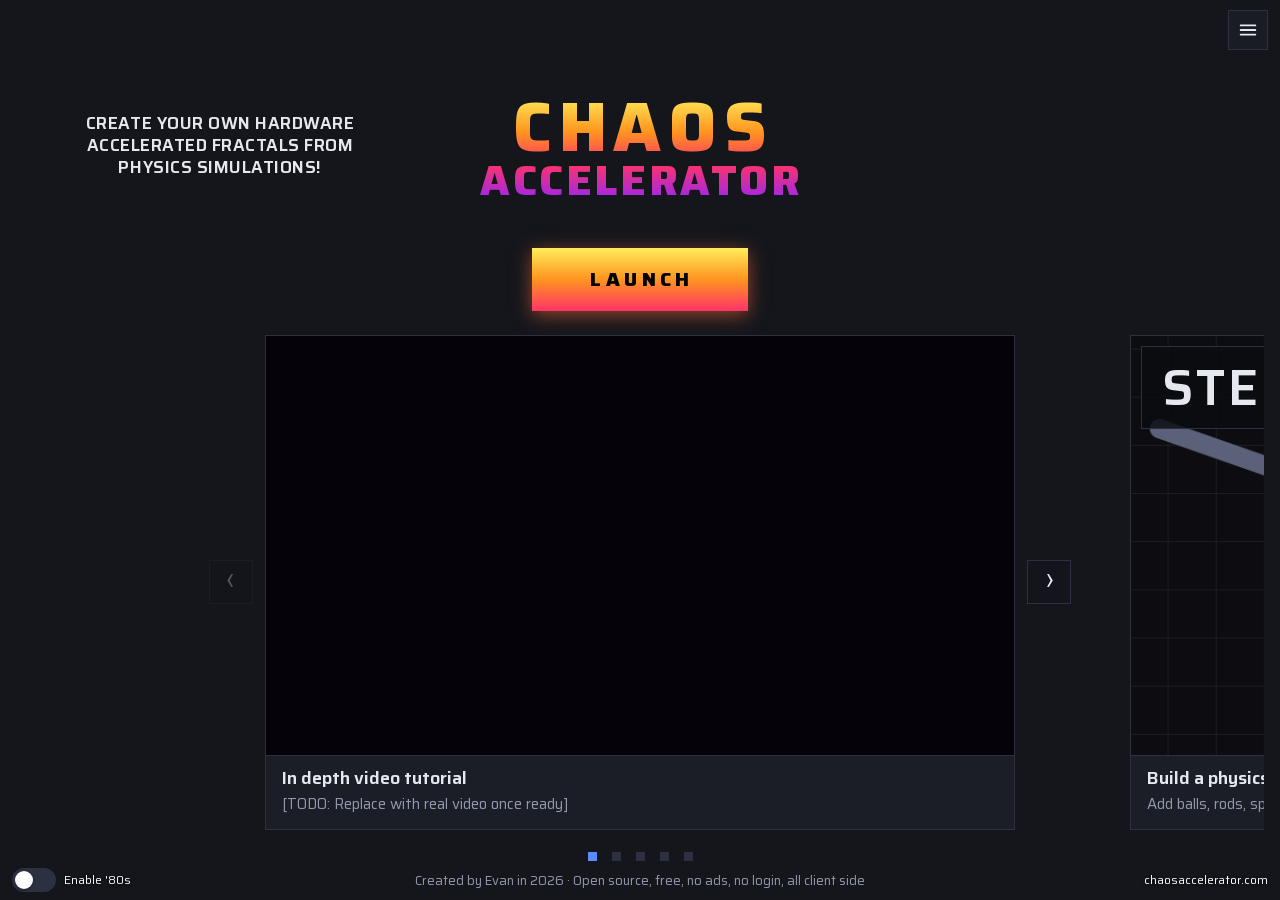
==== index.html @ e4d3c351 "Added keyboard shortcuts and refined challenges logo" ====
<!DOCTYPE html>
<html lang="en">
<head>
<meta charset="UTF-8">
<!-- CPAL-1.0 License. See chaosaccelerator.com/license.html -->
<!-- The landing page in the eighties theme: the tour rides over the WebGL grid and sun of eighties-ride.js. -->
<meta name="viewport" content="width=device-width, initial-scale=1.0, viewport-fit=cover">
<meta name="theme-color" content="#000000">
<title>Chaos Accelerator</title>
<meta name="description" content="Create your own hardware accelerated fractals from physics simulations.">
<script>
  // Old shared links carry the scene in their fragment (share-url.js): hand them to the
  // app with replace(), so Back does not land on a page that forwards again.
  if (/^#(bldr|map)\//.test(location.hash)) {
    try { sessionStorage.setItem("backLinkForwarded", "1"); } catch (e) {}
    location.replace("chaos.html" + location.hash);
  }
  // Before first paint, so a page with the '80s switched off never flashes them.
  try { if (localStorage.getItem("eightiesOff") !== "0") document.documentElement.classList.add("eighties-off"); } catch (e) {}
</script>
<link rel="stylesheet" href="scripts/landing.css?v=m225">
<link rel="stylesheet" href="scripts/eighties.css?v=m225">
<link rel="preload" href="assets/fonts/saira-latin.woff2?v=m225" as="font" type="font/woff2" crossorigin>
</head>
<body class="landing eighties">
<canvas class="ride" id="ride" aria-hidden="true"></canvas>
<main class="screen">

  <script src="scripts/corner-menu.js?v=m225"></script>

  <header class="sky">
    <div class="sun" id="sun">
      <div class="sun-disc"></div>
      <h1 class="sun-title"><a href="chaos.html"><span>Chaos</span> <span>Accelerator</span></a></h1>
    </div>
    <div class="billboard-slot">
      <div class="billboard">
        <div class="billboard-lamps" aria-hidden="true"><i></i><i></i><i></i></div>
        <p class="billboard-board"><a href="chaos.html">Create your own hardware<br>accelerated fractals from<br>physics simulations!</a></p>
        <div class="billboard-posts" aria-hidden="true"></div>
      </div>
    </div>
  </header>

  <div class="launch">
    <a class="fractalize-btn large" href="chaos.html">Launch</a>
  </div>

  <p class="tagline-float"><a href="chaos.html">Create your own hardware<br>accelerated fractals from<br>physics simulations!</a></p>

  <section class="tour" id="tour" aria-roledescription="carousel" aria-label="Tour">
    <div class="tour-track" id="tour-track" tabindex="0">

      <article class="tour-slide is-current" aria-label="Video tutorial">
        <div class="tour-media video">
          <!-- PLACEHOLDER VIDEO: the cams video stands in until the tutorial is recorded; swap the id in src. -->
          <iframe src="https://www.youtube-nocookie.com/embed/_dtBUiaAqRE" title="Chaos Accelerator video tutorial (placeholder)" loading="lazy" allow="accelerometer; clipboard-write; encrypted-media; gyroscope; picture-in-picture; web-share" referrerpolicy="strict-origin-when-cross-origin" allowfullscreen></iframe>
        </div>
        <div class="tour-caption">
          <h2>In depth video tutorial</h2>
          <p>[TODO: Replace with real video once ready]</p>
        </div>
      </article>

      <article class="tour-slide" aria-label="Step 1">
        <a class="tour-link" href="chaos.html">
        <div class="tour-media">
          <img src="assets/builder.png?v=m225" width="1556" height="874" loading="lazy" decoding="async" alt="The scene builder">
          <span class="tour-step">Step 1:</span>
        </div>
        <div class="tour-caption">
          <h2>Build a physics simulation scene</h2>
          <p>Add balls, rods, springs, hinges, and much more to create a scene.</p>
        </div>
        </a>
      </article>

      <article class="tour-slide" aria-label="Step 2">
        <a class="tour-link" href="chaos.html">
        <div class="tour-media">
          <img src="assets/map.jpg?v=m225" width="1556" height="874" loading="lazy" decoding="async" alt="The map made from the scene. Each pixel is one run of the scene from a slightly different start.">
          <span class="tour-step">Step 2:</span>
        </div>
        <div class="tour-caption">
          <h2>Explore the resulting fractal your scene creates!</h2>
        </div>
        </a>
      </article>

      <article class="tour-slide" aria-label="Gallery">
        <!-- Filled from gallery/gallery.json by the script at the foot of the page. -->
        <div class="tour-media gallery-strip" id="gallery-strip"></div>
        <div class="tour-caption">
          <h2>Gallery</h2>
          <p><a href="gallery/gallery.html">Browse the gallery, or submit your own pattern &rarr;</a></p>
        </div>
      </article>

      <article class="tour-slide" aria-label="Other projects by me">
        <div class="tour-media video">
          <iframe src="https://www.youtube-nocookie.com/embed/_dtBUiaAqRE" title="Mechanical Laser Show" loading="lazy" allow="accelerometer; clipboard-write; encrypted-media; gyroscope; picture-in-picture; web-share" referrerpolicy="strict-origin-when-cross-origin" allowfullscreen></iframe>
        </div>
        <div class="tour-caption">
          <h2><a href="other.html">Other Projects By Me &rarr;</a></h2>
        </div>
      </article>

    </div>
    <button class="carousel-arrow prev" id="tour-prev" type="button" aria-label="Previous">&#8249;</button>
    <button class="carousel-arrow next" id="tour-next" type="button" aria-label="Next">&#8250;</button>
  </section>

  <footer class="foot">
    <div class="carousel-dots" id="tour-dots"></div>
    <p class="credits"><span>Created by Evan in 2026</span><span class="credits-sep"> &middot; </span><span><a href="https://github.com/EvanStanford/chaosaccelerator">Open source</a>, free, no ads, no login, all client side</span></p>
  </footer>

</main>
<a class="watermark" href="chaos.html">chaosaccelerator.com</a>
<label class="eighties-toggle" id="eighties-toggle">
  <span class="toggle-switch"><input type="checkbox"><span class="toggle-slider"></span></span>
  <span class="eighties-toggle-label">Enable '80s</span>
</label>
<script src="scripts/eighties-ride.js?v=m225"></script>
<script src="scripts/eighties-theme.js?v=m225"></script>
<script>
  // ---- The tour ----
  var tour = (function () {
    var SWERVE_MS = 950;
    var track = document.getElementById("tour-track");
    var dots = document.getElementById("tour-dots");
    var prev = document.getElementById("tour-prev");
    var next = document.getElementById("tour-next");
    var slides = Array.prototype.slice.call(track.querySelectorAll(".tour-slide"));
    var reduced = window.matchMedia && window.matchMedia("(prefers-reduced-motion: reduce)").matches;
    var swerve = null, running = false;

    function current() {
      var mid = track.scrollLeft + track.clientWidth / 2;
      var best = 0, bestDist = Infinity;
      slides.forEach(function (s, i) {
        var d = Math.abs(s.offsetLeft + s.offsetWidth / 2 - mid);
        if (d < bestDist) { bestDist = d; best = i; }
      });
      return best;
    }
    function leftOf(i) {
      var s = slides[i];
      return s.offsetLeft - (track.clientWidth - s.offsetWidth) / 2;
    }
    function stride() { return slides.length > 1 ? slides[1].offsetLeft - slides[0].offsetLeft : 0; }

    // Quintic from x0 moving at v0 px/ms with acceleration a0 to rest at x1: a click during a
    // swerve bends it without a jolt.
    function ease(x0, v0, a0, x1, t0, ms) {
      var V = v0 * ms, A = a0 * ms * ms;
      var D = x1 - x0 - V - A / 2, E = -V - A;
      var c3 = 10 * D - 4 * E - A / 2, c4 = -15 * D + 7 * E + A, c5 = 6 * D - 3 * E - A / 2;
      return function (t) {
        var s = Math.max(0, Math.min(1, (t - t0) / ms));
        return {
          x: x0 + s * (V + s * (A / 2 + s * (c3 + s * (c4 + s * c5)))),
          v: (V + s * (A + s * (3 * c3 + s * (4 * c4 + s * 5 * c5)))) / ms,
          a: (A + s * (6 * c3 + s * (12 * c4 + s * 20 * c5))) / (ms * ms),
          done: s === 1,
        };
      };
    }
    function stop() {
      swerve = null;
      track.classList.remove("swerving");
    }
    function run(now) {
      if (!swerve) { running = false; return; }
      var k = swerve.at(now);
      track.scrollLeft = k.x;
      if (k.done) { stop(); running = false; }
      else requestAnimationFrame(run);
    }
    function goTo(i) {
      i = Math.max(0, Math.min(slides.length - 1, i));
      var x1 = leftOf(i);
      if (reduced) { track.scrollLeft = x1; return; }
      var t0 = performance.now(), x0 = track.scrollLeft, v0 = 0, a0 = 0;
      if (swerve) { var k = swerve.at(t0); x0 = k.x; v0 = k.v; a0 = k.a; }
      var span = Math.max(1, Math.abs(x1 - x0) / (stride() || 1));
      swerve = { to: i, at: ease(x0, v0, a0, x1, t0, SWERVE_MS * Math.pow(span, 0.35)) };
      track.classList.add("swerving");
      if (!running) { running = true; requestAnimationFrame(run); }
    }
    function aim() { return swerve ? swerve.to : current(); }
    function update() {
      var i = current();
      prev.disabled = i <= 0;
      next.disabled = i >= slides.length - 1;
      Array.prototype.forEach.call(dots.children, function (dot, j) {
        if (j === i) dot.setAttribute("aria-current", "true");
        else dot.removeAttribute("aria-current");
      });
      slides.forEach(function (s, j) { s.classList.toggle("is-current", j === i); });
    }

    slides.forEach(function (s, i) {
      s.addEventListener("click", function (e) {
        if (i !== current()) { e.preventDefault(); goTo(i); }
      });
    });
    slides.forEach(function (s, i) {
      var dot = document.createElement("button");
      dot.type = "button";
      dot.setAttribute("aria-label", (s.getAttribute("aria-label") || "Slide " + (i + 1)) + ", " + (i + 1) + " of " + slides.length);
      dot.addEventListener("click", function () { goTo(i); });
      dots.appendChild(dot);
    });
    prev.addEventListener("click", function () { goTo(aim() - 1); });
    next.addEventListener("click", function () { goTo(aim() + 1); });
    window.addEventListener("keydown", function (e) {
      if (e.key === "ArrowLeft") { e.preventDefault(); goTo(aim() - 1); }
      if (e.key === "ArrowRight") { e.preventDefault(); goTo(aim() + 1); }
    });
    // A finger or a sideways trackpad swipe takes over from a swerve in flight.
    track.addEventListener("touchstart", stop, { passive: true });
    var wheelHoldUntil = 0;
    window.addEventListener("wheel", function (e) {
      if (Math.abs(e.deltaY) <= Math.abs(e.deltaX)) { if (e.deltaX) stop(); return; }
      e.preventDefault();
      var now = Date.now();
      if (now < wheelHoldUntil || Math.abs(e.deltaY) < 10) return;
      wheelHoldUntil = now + 700;
      goTo(aim() + (e.deltaY > 0 ? 1 : -1));
    }, { passive: false });
    var scrollFrame = null;
    track.addEventListener("scroll", function () {
      if (scrollFrame) return;
      scrollFrame = requestAnimationFrame(function () { scrollFrame = null; update(); });
    });
    update();

    return {
      // Where the tour stands, in slides, at frame time now.
      lane: function (now) {
        var s = stride();
        return s ? (swerve ? swerve.at(now).x : track.scrollLeft) / s : 0;
      },
    };
  })();

  // ---- The menu's X, the '80s switches and the background ----
  EightiesTheme.start({
    canvas: document.getElementById("ride"),
    sun: document.getElementById("sun"),
    lane: tour.lane,
    drift: document.querySelector(".billboard"),
  }, true);

  // ---- The gallery slide ----
  (function () {
    var strip = document.getElementById("gallery-strip");
    var list = new URL("gallery/gallery.json", location.href);
    fetch(list)
      .then(function (res) { if (!res.ok) throw new Error("HTTP " + res.status); return res.json(); })
      .then(function (entries) {
        entries.forEach(function (entry, i) {
          var card = document.createElement("a");
          card.className = "gallery-card";
          card.href = "gallery/gallery.html#" + (i + 1);
          var frame = document.createElement("div");
          frame.className = "gallery-card-frame";
          var img = document.createElement("img");
          img.src = new URL(entry.map, list).href;
          img.alt = entry.name + " by " + entry.creator;
          img.loading = "lazy";
          frame.appendChild(img);
          if (entry.scene) {
            var scene = document.createElement("img");
            scene.className = "gallery-card-scene";
            scene.src = new URL(entry.scene, list).href;
            scene.alt = entry.name + ": the scene";
            scene.loading = "lazy";
            frame.appendChild(scene);
          }
          var name = document.createElement("span");
          name.textContent = entry.name;
          card.appendChild(frame);
          card.appendChild(name);
          strip.appendChild(card);
        });
      })
      .catch(function () { /* the link under the strip still leads there */ });
  })();
</script>
</body>
</html>
---- scripts/landing.css ----
/* CPAL-1.0 License. See chaosaccelerator.com/license.html */

/* The document pages (index, gallery, other projects, readme, license, error).
   The app's palette is copied, not imported: the app's sheets pin html/body
   to the window's height, wrong for a page that scrolls. */
:root {
  --bg: #14161c;
  --bg-panel: #1b1e27;
  --border: #2c3040;
  --text: #e6e8ef;
  --text-dim: #9399ad;
  --accent: #5b8cff;
  --accent-hover: #75a0ff;
}

* { box-sizing: border-box; }

html { background: var(--bg); }
body {
  margin: 0;
  color: var(--text);
  font-family: -apple-system, BlinkMacSystemFont, "Segoe UI", Roboto, Helvetica, Arial, sans-serif;
  font-size: 16px;
  line-height: 1.55;
  -webkit-font-smoothing: antialiased;
}

a { color: var(--accent); text-decoration: none; }
a:hover { color: var(--accent-hover); text-decoration: underline; }

.page {
  max-width: 980px;
  margin: 0 auto;
  /* Safe-area insets: these pages keep viewport-fit=cover. */
  padding: max(10px, env(safe-area-inset-top)) max(20px, env(safe-area-inset-right)) 72px max(20px, env(safe-area-inset-left));
}

/* A page whose middle runs the whole window width (the gallery carousel). */
.page-wide {
  max-width: none;
  padding-left: max(16px, env(safe-area-inset-left));
  padding-right: max(16px, env(safe-area-inset-right));
}
.page-wide .section { max-width: 980px; margin-left: auto; margin-right: auto; }

/* Site name, lower right; same mark as #watermark in app-shell.css. */
/* Bottom gap for the watermark and '80s switch; phones get room above the gesture bar. */
:root { --corner-bottom: calc(env(safe-area-inset-bottom, 0px) + 10px); }
@media (pointer: coarse) {
  :root { --corner-bottom: max(36px, calc(env(safe-area-inset-bottom, 0px) + 14px)); }
}
.watermark {
  position: fixed;
  right: 12px;
  bottom: calc(var(--corner-bottom) - 2px);
  z-index: 2000;
  color: #fff;
  font-size: 12px;
  /* The '80s switch's height, so the two share a middle. */
  line-height: 24px;
  text-shadow: 0 1px 3px rgba(0, 0, 0, 0.8);
  pointer-events: none;
  user-select: none;
}
a.watermark { pointer-events: auto; text-decoration: none; }
a.watermark:hover { color: #fff; text-decoration: none; }

/* ---- The page head: back link, title and corner menu on one row ---- */
.page-head {
  display: grid;
  grid-template-columns: 1fr auto 1fr;
  align-items: center;
  gap: 12px;
  margin-bottom: 28px;
}
.page-head .back-link { margin: 0; justify-self: start; }
.page-head h1 {
  margin: 0;
  font-size: clamp(24px, 4vw, 34px);
  line-height: 1.1;
  letter-spacing: -0.02em;
  font-weight: 800;
  text-align: center;
}
.page-head .corner-menu { position: relative; top: auto; right: auto; justify-self: end; }

/* ---- Masthead ---- */

.masthead { text-align: center; margin-bottom: 40px; }

.masthead h1 {
  margin: 0;
  font-size: clamp(38px, 7vw, 64px);
  line-height: 1.05;
  letter-spacing: -0.02em;
  font-weight: 800;
}
.masthead h1 a {
  background: linear-gradient(135deg, #ffd23f, #ff6b35 55%, #ff2e63);
  -webkit-background-clip: text;
  background-clip: text;
  color: transparent;
  text-decoration: none;
}
.masthead h1 a:hover { filter: brightness(1.12); text-decoration: none; }

.tagline {
  margin: 14px auto 0;
  max-width: 34em;
  font-size: clamp(17px, 2.4vw, 21px);
  color: var(--text);
}

.credits {
  margin: 18px 0 0;
  font-size: 14px;
  color: var(--text-dim);
}
.credits a, .credits a:hover { color: inherit; text-decoration: none; }
.credits p { margin: 2px 0; }

/* ---- Sections ---- */

.section { margin-top: 48px; }

.section-lead {
  margin: 0 0 14px;
  font-size: 17px;
  font-weight: 500;
  text-align: center;
  color: var(--text);
}

/* 16:9 via aspect-ratio, NOT padding-top: a % padding is of the PARENT's width. */
.video {
  position: relative;
  width: 100%;
  aspect-ratio: 16 / 9;
  overflow: hidden;
  border: 1px solid var(--border);
  border-radius: 12px;
  background: #000;
}
.video iframe {
  position: absolute;
  inset: 0;
  width: 100%;
  height: 100%;
  border: 0;
}
/* ---- The way in ---- */

/* A copy of .fractalize-btn (physics.css); change both together. */
.fractalize-btn {
  display: inline-block;
  font-family: inherit;
  font-size: 17px;
  font-weight: 700;
  padding: 14px 34px;
  border-radius: 999px;
  border: none;
  color: #200b00;
  background: linear-gradient(135deg, #ffd23f, #ff6b35 55%, #ff2e63);
  box-shadow: 0 4px 18px rgba(255, 107, 53, 0.55);
  cursor: pointer;
  white-space: nowrap;
  text-decoration: none;
  animation: fractalizePulse 2.2s ease-in-out infinite;
  transition: transform 0.12s ease, box-shadow 0.12s ease, filter 0.12s ease;
}
.fractalize-btn:hover {
  color: #200b00;
  text-decoration: none;
  transform: translateY(-2px) scale(1.05);
  filter: brightness(1.08);
  box-shadow: 0 6px 26px rgba(255, 46, 99, 0.8);
}
.fractalize-btn:active { transform: translateY(0) scale(0.97); }
@keyframes fractalizePulse {
  0%, 100% { box-shadow: 0 4px 18px rgba(255, 107, 53, 0.55); }
  50% { box-shadow: 0 4px 30px rgba(255, 46, 99, 0.9); }
}
.fractalize-btn.large { font-size: 22px; padding: 18px 48px; }
@media (prefers-reduced-motion: reduce) {
  .fractalize-btn { animation: none; }
}

/* ---- Other projects ---- */

.back-link { display: inline-block; margin: 0 56px 28px 0; padding: 12px 0; font-size: 14px; line-height: 16px; }

/* The gallery's carousel with a video on each slide. */
.carousel.projects { --slide-w: min(720px, 86vw); }
.project .video { border: 0; border-bottom: 1px solid var(--border); border-radius: 0; }
.project:not(.is-current) iframe { pointer-events: none; }
.project-caption { padding: 12px 16px 14px; }
.project-caption h2 { margin: 0 0 4px; font-size: 20px; }
.project-caption p { margin: 0; font-size: 15px; color: var(--text-dim); }

/* ---- The license page ---- */

/* The LICENSE text as written: monospaced, line breaks kept, but wrapped for phones. */
.license-text {
  margin: 0;
  padding: 20px;
  font-family: ui-monospace, SFMono-Regular, Menlo, Consolas, monospace;
  font-size: 13px;
  line-height: 1.5;
  white-space: pre-wrap;
  overflow-wrap: anywhere;
  color: var(--text);
  background: var(--bg-panel);
  border: 1px solid var(--border);
  border-radius: 12px;
}

/* ---- The gallery ---- */

/* Carousel: a snap scroll container, so swipe, wheel and keyboard just work.
   Slides are narrower than the track, padded at both ends by the difference so
   first and last can center. px and vw, not %: a % here is of the content box. */
.carousel { --slide-w: min(520px, 82vw); }
.carousel-window { position: relative; }
.carousel-track {
  display: flex;
  align-items: flex-start;
  gap: 24px;
  padding-inline: calc((100% - var(--slide-w)) / 2);
  overflow-x: auto;
  scroll-snap-type: x mandatory;
  scrollbar-width: none;
  outline: none;
}
.carousel-track::-webkit-scrollbar { display: none; }
.carousel-track:focus-visible .slide.is-current { box-shadow: 0 0 0 2px var(--accent); }
.carousel-note {
  flex: 0 0 100%;
  margin: 0;
  padding: 48px 20px;
  text-align: center;
  color: var(--text-dim);
}
.slide {
  flex: 0 0 var(--slide-w);
  scroll-snap-align: center;
  display: block;
  overflow: hidden;
  border: 1px solid var(--border);
  border-radius: 14px;
  background: var(--bg-panel);
  color: var(--text);
  text-decoration: none;
  opacity: 0.55;
  transition: opacity 0.25s ease;
}
.slide.is-current { opacity: 1; }
.slide:hover { color: var(--text); text-decoration: none; }
/* The whole map in a fixed square: submissions are any shape, never cropped. */
.slide-frame { position: relative; aspect-ratio: 1 / 1; background: #0c0d11; }
.slide-map {
  position: absolute;
  inset: 0;
  width: 100%;
  height: 100%;
  object-fit: contain;
}
.slide-scene {
  position: absolute;
  left: 12px;
  bottom: 12px;
  width: 24%;
  aspect-ratio: 1 / 1;
  object-fit: cover;
  border: 1px solid var(--border);
  border-radius: 8px;
  background: #0c0d11;
  box-shadow: 0 4px 16px rgba(0, 0, 0, 0.55);
}
.slide-caption {
  display: flex;
  justify-content: space-between;
  align-items: baseline;
  gap: 12px;
  padding: 12px 16px 14px;
}
.slide-name { font-size: 17px; font-weight: 600; }
.slide-by { font-size: 17px; color: #fff; white-space: nowrap; }

.carousel-arrow {
  position: absolute;
  top: calc(50% - 46px);
  display: flex;
  align-items: center;
  justify-content: center;
  width: 44px;
  height: 44px;
  padding: 0 0 4px;
  border: 1px solid var(--border);
  border-radius: 50%;
  background: rgba(20, 22, 28, 0.8);
  color: var(--text);
  font-family: inherit;
  font-size: 30px;
  line-height: 1;
  cursor: pointer;
  transition: background 0.12s ease, border-color 0.12s ease;
}
.carousel-arrow.prev { left: max(0px, calc(50% - var(--slide-w) / 2 - 56px)); }
.carousel-arrow.next { right: max(0px, calc(50% - var(--slide-w) / 2 - 56px)); }
.carousel-arrow:hover { background: rgba(20, 22, 28, 0.95); border-color: var(--accent); }
.carousel-arrow:disabled { opacity: 0.3; cursor: default; }
.carousel-dots { display: flex; justify-content: center; margin: 12px 0 0; }
/* A 10px dot inside a 24px button, for a finger. */
.carousel-dots button {
  width: 24px;
  height: 24px;
  padding: 0;
  border: 0;
  background: none;
  cursor: pointer;
}
.carousel-dots button::before {
  content: "";
  display: block;
  width: 10px;
  height: 10px;
  margin: 0 auto;
  border-radius: 50%;
  background: var(--border);
}
.carousel-dots button[aria-current="true"]::before { background: var(--accent); }
/* One pattern: nothing to step between. */
.carousel:not(.has-many) .carousel-arrow,
.carousel:not(.has-many) .carousel-dots { display: none; }
/* Touch swipes instead; arrows would only cover the picture. */
@media (hover: none) and (pointer: coarse) {
  .carousel-arrow { display: none; }
}

.submit p { margin: 0; text-align: center; font-size: 17px; }

.mail-dialog {
  width: min(92vw, 560px);
  margin: auto;
  padding: 18px 22px 20px;
  border: 1px solid var(--border);
  border-radius: 14px;
  background: var(--bg-panel);
  color: var(--text);
  box-shadow: 0 16px 48px rgba(0, 0, 0, 0.6);
}
.mail-dialog::backdrop { background: rgba(0, 0, 0, 0.6); }
.mail-dialog-head { display: flex; align-items: center; justify-content: space-between; gap: 12px; }
.mail-dialog-head h2 { margin: 0; font-size: 20px; line-height: 1.3; }
.mail-dialog-close {
  flex: none;
  width: 32px;
  height: 32px;
  padding: 0 0 2px;
  border: 1px solid var(--border);
  border-radius: 8px;
  background: transparent;
  color: var(--text-dim);
  font-family: inherit;
  font-size: 22px;
  line-height: 1;
  cursor: pointer;
}
.mail-dialog-close:hover { background: var(--bg); color: var(--text); }
.mail-field-label {
  padding-top: 7px;
  font-size: 12px;
  font-weight: 600;
  text-transform: uppercase;
  letter-spacing: 0.04em;
  color: var(--text-dim);
}
.mail-field-value {
  margin: 0;
  padding: 7px 10px;
  font-family: inherit;
  font-size: 15px;
  line-height: 1.5;
  white-space: pre-wrap;
  overflow-wrap: anywhere;
  background: var(--bg);
  border: 1px solid var(--border);
  border-radius: 8px;
  user-select: all;
}
.mail-copy {
  padding: 7px 12px;
  border: 1px solid var(--border);
  border-radius: 8px;
  background: transparent;
  color: var(--text);
  font-family: inherit;
  font-size: 13px;
  cursor: pointer;
  transition: background 0.12s ease, border-color 0.12s ease;
}
.mail-copy:hover { background: var(--bg); border-color: var(--accent); }
.mail-dialog-actions { margin-top: 14px; text-align: right; font-size: 14px; }
.mail-dialog :focus-visible { outline: 2px solid var(--accent); outline-offset: 2px; }
@media (max-width: 480px) {
  .mail-field { grid-template-columns: minmax(0, 1fr) auto; }
  .mail-field-label { grid-column: 1 / -1; padding-top: 0; }
}

/* ---- The landing page: one screen ---- */

/* index.html is one screen: masthead, the tour (a sideways carousel), dots and
   credits. Vertical sizes are in vh so a short window shrinks type and gaps. */
body.landing {
  height: 100vh;
  height: 100dvh;
  overflow: hidden;
  overscroll-behavior: none;
}
.screen {
  position: relative;
  display: flex;
  flex-direction: column;
  height: 100%;
  padding: env(safe-area-inset-top) max(16px, env(safe-area-inset-right)) max(10px, env(safe-area-inset-bottom)) max(16px, env(safe-area-inset-left));
}
.landing .masthead { flex: none; margin: 0; padding-top: clamp(8px, 2vh, 20px); }
/* Under the corner menu's button: no room beside a 30px title on a phone. */
@media (max-width: 640px) {
  .landing .masthead { padding-top: 48px; }
}
.landing .masthead h1 { font-size: clamp(30px, min(7vw, 8.5vh), 60px); }
.landing .tagline {
  margin-top: clamp(6px, 1.2vh, 12px);
  font-size: clamp(14px, min(2.2vw, 2.4vh), 19px);
  line-height: 1.35;
}
.landing .tagline a { color: inherit; }
.landing .tagline a:hover { color: inherit; text-decoration: underline; }
.landing .launch { margin: clamp(10px, 2vh, 20px) 0 clamp(12px, 2.4vh, 24px); }
.landing .fractalize-btn.large {
  font-size: clamp(16px, 2.6vh, 22px);
  padding: clamp(11px, 2vh, 18px) clamp(30px, 5.5vh, 48px);
}

/* The tour fills what masthead and foot leave. --slide-w: as wide as the window
   allows, but no wider than fits a 16:9 picture over a caption in that height
   (cqh; a browser without it keeps the width rule and crops). Also pads the track. */
.tour {
  position: relative;
  flex: 1;
  min-height: 0;
  container-type: size;
  --slide-w: min(100%, 780px);
}
@supports (width: 1cqh) {
  .tour { --slide-w: min(100%, 780px, calc((100cqh - 84px) * 16 / 9)); }
}
.tour-track {
  position: relative;
  display: flex;
  align-items: center;
  gap: 24px;
  height: 100%;
  padding-inline: calc((100% - var(--slide-w)) / 2);
  overflow-x: auto;
  overflow-y: hidden;
  scroll-snap-type: x mandatory;
  scrollbar-width: none;
  outline: none;
}
.tour-track::-webkit-scrollbar { display: none; }
/* A slide is as tall as its content and centered in the track; off-center slides dimmed. */
.tour-slide {
  display: flex;
  flex: 0 0 var(--slide-w);
  flex-direction: column;
  max-height: 100%;
  scroll-snap-align: center;
  overflow: hidden;
  border: 1px solid var(--border);
  border-radius: 14px;
  background: var(--bg-panel);
  color: var(--text);
  opacity: 0.55;
  transition: opacity 0.25s ease;
}
.tour-slide.is-current { opacity: 1; }
/* Edge slides center only when clicked: their video would take the click. */
.tour-slide:not(.is-current) iframe { pointer-events: none; }
.tour-track:focus-visible .tour-slide.is-current { box-shadow: 0 0 0 2px var(--accent); }
/* The 16:9 picture shrinks (the caption never does) when the slide is taller than the track. */
.tour-media {
  position: relative;
  flex: 0 1 auto;
  min-height: 0;
  aspect-ratio: 16 / 9;
  background: #0c0d11;
  border-bottom: 1px solid var(--border);
}
.tour-media.video { border-radius: 0; border-width: 0 0 1px; }
.tour-media > img {
  position: absolute;
  inset: 0;
  width: 100%;
  height: 100%;
  object-fit: cover;
}
.tour-link {
  display: flex;
  flex-direction: column;
  min-height: 0;
  color: inherit;
  text-decoration: none;
}
.tour-link:hover { color: inherit; text-decoration: none; }
.tour-link:hover .tour-caption h2 { text-decoration: underline; }
.tour-step {
  position: absolute;
  top: 10px;
  left: 10px;
  padding: 8px 20px;
  border: 1px solid var(--border);
  border-radius: 12px;
  background: rgba(12, 13, 17, 0.82);
  color: var(--text);
  font-size: clamp(42px, 6.2vh, 50px);
  font-weight: 600;
  line-height: 1.3;
}
.tour-caption { flex: none; padding: 11px 16px 13px; }
.tour-caption h2 {
  margin: 0;
  font-size: clamp(15px, 2.2vh, 18px);
  font-weight: 600;
  line-height: 1.3;
}
.tour-caption p {
  margin: 3px 0 0;
  font-size: clamp(13px, 1.9vh, 15px);
  line-height: 1.45;
  color: var(--text-dim);
}
.gallery-strip {
  display: grid;
  grid-template-columns: repeat(auto-fit, minmax(180px, 1fr));
  grid-auto-rows: minmax(0, 1fr);
  gap: 12px;
  padding: 12px;
}
.gallery-card {
  display: flex;
  flex-direction: column;
  min-height: 0;
  overflow: hidden;
  border: 1px solid var(--border);
  border-radius: 10px;
  background: var(--bg);
  color: var(--text);
  text-decoration: none;
  transition: border-color 0.12s ease;
}
.gallery-card:hover { color: var(--text); text-decoration: none; border-color: var(--accent); }
.gallery-card-frame {
  position: relative;
  flex: 1;
  min-height: 0;
  background: #0c0d11;
  border-bottom: 1px solid var(--border);
}
.gallery-card-frame img {
  position: absolute;
  inset: 0;
  width: 100%;
  height: 100%;
  object-fit: cover;
}
.gallery-card-scene.gallery-card-scene {
  inset: auto auto 8px 8px;
  width: 26%;
  height: auto;
  aspect-ratio: 1 / 1;
  border: 1px solid var(--border);
  border-radius: 6px;
  background: #0c0d11;
  box-shadow: 0 3px 10px rgba(0, 0, 0, 0.55);
}
.gallery-card span {
  display: block;
  padding: 7px 10px 8px;
  font-size: 13px;
  white-space: nowrap;
  overflow: hidden;
  text-overflow: ellipsis;
}
.tour .carousel-arrow { top: 50%; transform: translateY(-50%); }
.tour .carousel-arrow.prev { left: max(0px, calc(50% - var(--slide-w) / 2 - 56px)); }
.tour .carousel-arrow.next { right: max(0px, calc(50% - var(--slide-w) / 2 - 56px)); }

.foot { flex: none; padding-top: clamp(4px, 1vh, 10px); text-align: center; }
.landing .carousel-dots { margin: 0; }
.landing .credits {
  margin: 2px 0 0;
  font-size: clamp(11px, 1.6vh, 13px);
  line-height: 1.5;
}

/* ---- The corner menu ---- */

/* One button at the top right and the list it drops down. */
.corner-menu {
  position: absolute;
  top: max(10px, env(safe-area-inset-top));
  right: max(12px, env(safe-area-inset-right));
  z-index: 5;
}
.corner-menu-btn {
  display: inline-flex;
  align-items: center;
  justify-content: center;
  width: 40px;
  height: 40px;
  padding: 0;
  border: 1px solid var(--border);
  border-radius: 10px;
  background: rgba(27, 30, 39, 0.85);
  color: var(--text);
  cursor: pointer;
  transition: background 0.12s ease, border-color 0.12s ease;
}
.corner-menu-btn:hover,
.corner-menu-btn[aria-expanded="true"] { background: var(--bg-panel); border-color: var(--accent); }
.corner-menu-list {
  position: absolute;
  top: calc(100% + 8px);
  right: 0;
  margin: 0;
  padding: 6px;
  list-style: none;
  min-width: 250px;
  border: 1px solid var(--border);
  border-radius: 12px;
  background: var(--bg-panel);
  box-shadow: 0 12px 32px rgba(0, 0, 0, 0.5);
}
.corner-menu-list a {
  display: flex;
  align-items: center;
  gap: 11px;
  padding: 9px 12px;
  border-radius: 8px;
  font-size: 14px;
  white-space: nowrap;
  color: var(--text);
  text-decoration: none;
}
.corner-menu-list a:hover { background: var(--bg); color: var(--text); text-decoration: none; }
/* Icons in the text color, not brand colors. */
.corner-menu-list svg { flex: none; width: 18px; height: 18px; color: var(--text); }
/* The bat is 3:1, so it gets more width, taken from the margins. */
.corner-menu-list svg.wide { width: 24px; margin: 0 -3px; }

/* ---- The readme page ---- */

/* README.md rendered as a page: the document's own headings, no masthead. */
.readme h1 {
  margin: 0 0 12px;
  font-size: clamp(34px, 6vw, 52px);
  line-height: 1.1;
  letter-spacing: -0.02em;
  font-weight: 800;
}
.readme h2 { margin: 36px 0 10px; font-size: 24px; line-height: 1.2; }
.readme h3 { margin: 28px 0 8px; font-size: 19px; line-height: 1.3; }
.readme h4, .readme h5, .readme h6 { margin: 22px 0 6px; font-size: 16px; }
.readme p, .readme ul, .readme ol, .readme blockquote { margin: 0 0 16px; }
.readme li { margin: 4px 0; }
.readme blockquote {
  padding: 2px 16px;
  border-left: 3px solid var(--border);
  color: var(--text-dim);
}
.readme hr { margin: 28px 0; border: 0; border-top: 1px solid var(--border); }
.readme img { max-width: 100%; height: auto; border-radius: 8px; }
.readme code {
  padding: 2px 5px;
  font-family: ui-monospace, SFMono-Regular, Menlo, Consolas, monospace;
  font-size: 0.9em;
  background: var(--bg-panel);
  border: 1px solid var(--border);
  border-radius: 5px;
}
.readme pre {
  margin: 0 0 16px;
  padding: 14px 16px;
  overflow-x: auto;
  background: var(--bg-panel);
  border: 1px solid var(--border);
  border-radius: 10px;
}
.readme pre code { padding: 0; border: 0; background: none; font-size: 13px; }
.readme .readme-note { color: var(--text-dim); }
---- scripts/eighties.css ----
/* CPAL-1.0 License. See chaosaccelerator.com/license.html */

/* The eighties theme, layered over landing.css: black, neon purple and a setting sun. The grid and
   sun are drawn by eighties-ride.js inside the .sun box laid out here. */

/* Saira, Latin subset, every weight in one variable file (SIL OFL, assets/fonts/OFL.txt). */
@font-face {
  font-family: "Saira";
  src: url("../assets/fonts/saira-latin.woff2?v=m225") format("woff2");
  font-weight: 100 900;
  font-display: swap;
}

:root {
  --bg: #000;
  --bg-panel: #0b0615;
  --border: #4a2a70;
  --neon: #c77dff;
  --neon-glow: rgba(199, 125, 255, 0.45);
  --text: #f3ebff;
  --text-dim: #a898c2;
  --accent: #ff4fd8;
  --accent-hover: #ff85e6;
  --font: "Saira", -apple-system, BlinkMacSystemFont, "Segoe UI", Roboto, Helvetica, Arial, sans-serif;
  --horizon: 25vh;
  --sun-r: min(22.2vh, 45vw);
  --sun-sink: 0.1;
}
@supports (height: 1dvh) {
  :root { --horizon: 25dvh; --sun-r: min(22.2dvh, 45vw); }
}

body.eighties { font-family: var(--font); background: var(--bg); }

/* Fades in over the CSS sun, which stays as the picture when WebGL is unavailable. */
.ride {
  position: fixed;
  inset: 0;
  display: block;
  width: 100%;
  height: 100%;
  opacity: 0;
  transition: opacity 0.6s ease;
}
.ride-on .ride { opacity: 1; }

/* ---- The sky: the sun, a bit under half set, and the title on it ---- */

.eighties .screen { padding-top: 0; }
.sky { flex: none; height: var(--horizon); }
.sun {
  position: absolute;
  left: calc(50% - var(--sun-r));
  top: calc(var(--horizon) - var(--sun-r) * (1 - var(--sun-sink)));
  width: calc(var(--sun-r) * 2);
  height: calc(var(--sun-r) * (1 - var(--sun-sink)));
  overflow: hidden;
}
.sun-disc {
  position: absolute;
  top: 0;
  left: 0;
  width: 100%;
  aspect-ratio: 1 / 1;
  border-radius: 50%;
  background:
    linear-gradient(transparent 21.45%, #000 21.45% 21.55%, transparent 21.55% 27.26%, #000 27.26% 27.74%,
      transparent 27.74% 36.03%, #000 36.03% 37.37%, transparent 37.37%),
    linear-gradient(#ffed59, #ff941f 16%, #ff3369 31%, #9926f2 45%);
  transition: opacity 0.6s ease;
}
.ride-on .sun-disc { opacity: 0; }

/* Black like the bands; the pink edge keeps letters readable where a band crosses them. */
.sun-title {
  position: absolute;
  left: 0;
  right: 0;
  bottom: calc(var(--sun-r) * 0.12);
  margin: 0;
  color: #000;
  font-weight: 800;
  line-height: 0.95;
  text-align: center;
  text-transform: uppercase;
  text-shadow: 0 0 1px #ff5c9a, 0 0 1px #ff5c9a, 0 0 4px rgba(255, 92, 154, 0.8);
}
.sun-title a, .sun-title a:hover { display: block; color: inherit; text-decoration: none; }
.sun-title span { display: block; }
/* Tracking also pads the last letter; the negative margin re-centers each line. */
.sun-title span:first-child { font-size: calc(var(--sun-r) * 0.345); letter-spacing: 0.1em; margin-right: -0.1em; }
.sun-title span:last-child { font-size: calc(var(--sun-r) * 0.213); letter-spacing: 0.06em; margin-right: -0.06em; }

/* The tagline on a fixed-size billboard standing just in front of the horizon. The slot is the
   gap left of the sun; the billboard shows only when it fits there whole. */
.billboard-slot {
  position: absolute;
  top: 0;
  left: 0;
  display: grid;
  place-items: end center;
  width: calc(50% - var(--sun-r));
  height: calc(var(--horizon) * 1.12);
  container: billboard / size;
}
.billboard { display: none; flex-direction: column; }
@container billboard (min-width: 345px) and (min-height: 176px) {
  .billboard { display: flex; }
}
.billboard-lamps { position: relative; flex: none; height: 12px; }
/* Faceted lamp heads, each throwing a cone of light down onto the board. */
.billboard-lamps i { position: absolute; top: 0; }
.billboard-lamps i:nth-child(1) { left: 18%; }
.billboard-lamps i:nth-child(2) { left: 50%; }
.billboard-lamps i:nth-child(3) { left: 82%; }
.billboard-lamps i::before,
.billboard-lamps i::after { content: ""; position: absolute; pointer-events: none; }
.billboard-lamps i::before {
  left: -11px;
  width: 22px;
  height: 12px;
  background: linear-gradient(100deg, #6b5a86 0 38%, #3c2f52 38% 70%, #241a35 70%);
  clip-path: polygon(20% 0, 80% 0, 100% 100%, 0 100%);
}
.billboard-lamps i::after {
  top: 12px;
  left: -51px;
  width: 102px;
  height: 60px;
  background: linear-gradient(rgba(255, 236, 190, 0.34), rgba(255, 236, 190, 0));
  clip-path: polygon(40% 0, 60% 0, 100% 100%, 0 100%);
  z-index: 1;
}
/* The right lamp's light cuts out twice in quick succession every 10 seconds. */
.billboard-lamps i:nth-child(3)::after { animation: lampFlicker 10s linear infinite; }
@keyframes lampFlicker {
  0%, 94% { opacity: 1; }
  94.01%, 95.2% { opacity: 0; }
  95.21%, 96.4% { opacity: 1; }
  96.41%, 97.6% { opacity: 0; }
  97.61%, 100% { opacity: 1; }
}
@media (prefers-reduced-motion: reduce) {
  .billboard-lamps i:nth-child(3)::after { animation: none; }
}
.billboard-board {
  flex: none;
  margin: 0;
  padding: 0.7em 0.9em;
  border: 2px solid #f2d9ff;
  background: #07030d;
  /* The grid lines' white core and purple glow (eighties-ride.js). */
  box-shadow: 0 0 4px #9933ff, 0 0 14px #9933ff, 0 0 28px rgba(153, 51, 255, 0.6), inset 0 0 10px rgba(153, 51, 255, 0.55);
}
/* Neon lettering, on the billboard or floating under Launch. */
.billboard-board,
.tagline-float {
  font-size: 17px;
  white-space: nowrap;
  font-weight: 600;
  line-height: 1.3;
  letter-spacing: 0.03em;
  text-align: center;
  text-transform: uppercase;
  color: #ffe3fa;
  text-shadow: 0 0 2px #fff, 0 0 6px #ff4fd8, 0 0 14px #ff4fd8, 0 0 26px #b400ff;
}
.billboard-board a,
.tagline-float a { color: inherit; text-decoration: none; }
.billboard-board a:hover,
.tagline-float a:hover { color: #fff; text-decoration: none; }
/* Tall, narrow screens have no room for the billboard beside the sun: the tagline floats under Launch. */
.tagline-float { display: none; flex: none; margin: 0 0 clamp(8px, 2vh, 20px); font-size: 15px; }
@media (max-aspect-ratio: 3/4) {
  .tagline-float { display: block; }
  /* The sun's top just under the top of the screen. */
  :root { --horizon: calc(var(--sun-r) * (1 - var(--sun-sink)) + 12px + env(safe-area-inset-top, 0px)); }
}
/* Two posts from the board down to the horizon. */
.billboard-posts {
  flex: none;
  height: 60px;
  background: linear-gradient(90deg, transparent 20%, #2a1a40 20% 22.5%, #5a3d80 22.5% 23.5%, transparent 23.5% 76.5%,
    #5a3d80 76.5% 77.5%, #2a1a40 77.5% 80%, transparent 80%);
  /* Soft, and fading into the floor's haze like the grid near the horizon. */
  filter: blur(0.8px);
  -webkit-mask-image: linear-gradient(#000 45%, rgba(0, 0, 0, 0.35));
  mask-image: linear-gradient(#000 45%, rgba(0, 0, 0, 0.35));
}

/* ---- Launch, just under the horizon ---- */

.eighties .launch { flex: none; margin: clamp(12px, 2.6vh, 28px) 0 clamp(10px, 2vh, 22px); text-align: center; }
.eighties .fractalize-btn {
  border-radius: 0;
  font-weight: 800;
  letter-spacing: 0.22em;
  text-indent: 0.22em;
  text-transform: uppercase;
  color: #000;
  background: linear-gradient(#ffed59, #ff941f 50%, #ff3369);
  animation-name: eightiesPulse;
}
.eighties .fractalize-btn:hover { color: #000; box-shadow: 0 0 30px rgba(255, 51, 105, 0.9); }
.eighties .fractalize-btn.large {
  font-size: clamp(15px, 2.3vh, 20px);
  padding: clamp(10px, 1.8vh, 16px) clamp(34px, 6vh, 56px);
}
@keyframes eightiesPulse {
  0%, 100% { box-shadow: 0 0 14px rgba(255, 51, 105, 0.55); }
  50% { box-shadow: 0 0 28px rgba(255, 51, 105, 0.9); }
}

/* ---- The tour ---- */

/* Room on both sides of the slide in view. cqw: a % in --slide-w is also read inside the track,
   where it means the content box. */
.eighties .tour { --room: clamp(20px, 6vw, 88px); --slide-w: min(100vw - 32px - 2 * var(--room), 780px); }
@supports (width: 1cqh) {
  .eighties .tour { --slide-w: min(100cqw - 2 * var(--room), 780px, calc((100cqh - 84px) * 16 / 9)); }
}
.eighties .tour-track { gap: clamp(40px, 9vw, 140px); }
/* The tour script animates scrollLeft itself; snapping would fight every step. */
.eighties .tour-track.swerving { scroll-snap-type: none; }
.eighties .tour-slide {
  border-color: var(--neon);
  border-radius: 0;
  background: var(--bg-panel);
  box-shadow: 0 0 18px var(--neon-glow);
}
.eighties .tour-media { background: #05020a; border-bottom-color: var(--border); }
.eighties .tour-step {
  border-color: var(--neon);
  border-radius: 0;
  background: rgba(5, 2, 10, 0.85);
  letter-spacing: 0.06em;
  text-transform: uppercase;
}
.eighties .gallery-card,
.eighties .gallery-card-scene.gallery-card-scene { border-radius: 0; }
.eighties .gallery-card:hover { border-color: var(--neon); }

.eighties .carousel-arrow {
  border-color: var(--neon);
  border-radius: 0;
  background: rgba(0, 0, 0, 0.75);
  color: var(--neon);
}
.eighties .carousel-arrow:hover { background: #000; border-color: var(--accent); color: var(--accent); box-shadow: 0 0 12px var(--neon-glow); }
.eighties .carousel-dots button::before { width: 9px; height: 9px; border-radius: 0; background: var(--border); }
.eighties .carousel-dots button[aria-current="true"]::before { background: var(--neon); box-shadow: 0 0 8px var(--neon); }
.eighties .credits { color: var(--text-dim); text-shadow: 0 0 3px #000, 0 0 6px #000; }
/* Wrapped credits would run under the watermark. */
@media (max-width: 640px) {
  .eighties .foot { padding-bottom: calc(var(--corner-bottom) + 22px - max(10px, env(safe-area-inset-bottom, 0px))); }
}
/* Phones: credits on two lines. */
@media (max-width: 640px) and (max-aspect-ratio: 3/4) {
  .eighties .credits { display: flex; flex-direction: column-reverse; }
  .credits-sep { display: none; }
}
/* Tall phones: the tour as tall as its slides, dots just under them, spare height above the credits. */
@media (max-width: 640px) and (max-aspect-ratio: 3/4) and (min-height: 740px) {
  .eighties .tour { flex: none; margin-top: 3vh; container-type: inline-size; }
  /* Height cap fitted to what sits above and below the tour. */
  .eighties .tour { --slide-w: min(100cqw - 2 * var(--room), 780px, (72vh - 366px) * 16 / 9); }
  .eighties .tour { --slide-w: min(100cqw - 2 * var(--room), 780px, (72dvh - 366px) * 16 / 9); }
  .eighties .tour-track { align-items: flex-start; }
  .eighties .foot { display: contents; }
  .eighties .carousel-dots { flex: none; margin-top: 8px; }
  .eighties .credits {
    flex: none;
    margin-top: auto;
    padding-top: 10px;
    padding-bottom: calc(var(--corner-bottom) + 36px - max(10px, env(safe-area-inset-bottom, 0px)));
  }
}

/* ---- The corner menu ---- */

.eighties .corner-menu-btn { border-color: var(--neon); border-radius: 0; background: rgba(0, 0, 0, 0.75); }
.eighties .corner-menu-btn:hover,
.eighties .corner-menu-btn[aria-expanded="true"] { background: #000; border-color: var(--accent); box-shadow: 0 0 12px var(--neon-glow); }
.eighties .corner-menu-list { border-color: var(--neon); border-radius: 0; background: #080410; box-shadow: 0 0 24px var(--neon-glow); }
.eighties .corner-menu-list a { border-radius: 0; }
.eighties .corner-menu-list a:hover { background: #1c0f2e; }

/* The button grows into the menu from its corner and the X shrinks it back. Shut, the list stays
   displayed so the shrink can play. */
.eighties .corner-menu-list {
  top: 0;
  transform-origin: top right;
  transition: transform 0.2s ease-out, opacity 0.2s ease-out;
}
.eighties .corner-menu-list[hidden] {
  display: block;
  visibility: hidden;
  opacity: 0;
  transform: scale(0.16);
  pointer-events: none;
  transition: transform 0.12s ease-in, opacity 0.12s ease-in, visibility 0s 0.12s;
}
.eighties .corner-menu-list li:first-child a { margin-right: 36px; }
.eighties .corner-menu-close {
  position: absolute;
  top: -1px;
  right: -1px;
  display: flex;
  align-items: center;
  justify-content: center;
  width: 40px;
  height: 40px;
  padding: 0;
  border: 0;
  background: none;
  color: #fff;
  cursor: pointer;
}
.eighties .corner-menu-close:hover svg { filter: drop-shadow(0 0 3px #fff) drop-shadow(0 0 6px var(--neon)); }
@media (prefers-reduced-motion: reduce) {
  .eighties .corner-menu-list, .eighties .corner-menu-list[hidden] { transition: none; }
}

@media (prefers-reduced-motion: reduce) {
  .eighties .fractalize-btn { animation: none; }
}

/* ---- The '80s switch, lower left and at the end of the corner menu ---- */

.eighties-toggle {
  position: fixed;
  left: max(12px, env(safe-area-inset-left));
  bottom: calc(var(--corner-bottom) - 2px);
  z-index: 2000;
  display: flex;
  align-items: center;
  gap: 8px;
  font-size: 12px;
  color: #fff;
  text-shadow: 0 1px 3px rgba(0, 0, 0, 0.8);
  cursor: pointer;
  user-select: none;
}
.corner-menu-list .eighties-toggle {
  position: static;
  flex-direction: row-reverse;
  justify-content: space-between;
  gap: 11px;
  margin-top: 4px;
  padding: 9px 12px;
  border-top: 1px solid var(--border);
  font-size: 14px;
  color: var(--text);
  text-shadow: none;
}
/* The app's switch (physics.css), which the landing pages do not load. */
.toggle-switch { position: relative; display: inline-block; flex: none; width: 44px; height: 24px; }
.toggle-switch input { position: absolute; width: 100%; height: 100%; margin: 0; opacity: 0; cursor: pointer; }
.toggle-slider {
  position: absolute;
  inset: 0;
  border-radius: 999px;
  background: var(--border);
  transition: background 0.15s ease;
  pointer-events: none;
}
.toggle-slider::before {
  content: "";
  position: absolute;
  left: 3px;
  top: 3px;
  width: 18px;
  height: 18px;
  border-radius: 50%;
  background: #fff;
  box-shadow: 0 1px 3px rgba(0, 0, 0, 0.4);
  transition: transform 0.15s ease;
}
.toggle-switch input:checked + .toggle-slider { background: var(--neon); }
.toggle-switch input:checked + .toggle-slider::before { transform: translateX(20px); }
.toggle-switch input:focus-visible + .toggle-slider { outline: 2px solid var(--accent); outline-offset: 2px; }

/* ---- The document pages (About, Gallery, License): neon over a still, dimmer grid ---- */

/* Positioned so it paints above the fixed grid canvas. */
.eighties .page { position: relative; color: #fff; text-shadow: 0 0 6px rgba(153, 51, 255, 0.7); }
.eighties .page h1,
.eighties .page h2,
.eighties .page h3 { color: #fff; text-shadow: 0 0 4px #b366ff, 0 0 14px #9933ff; }
.eighties .page :is(h1, h2, h3) a { color: inherit; }
.eighties .readme,
.eighties .license-text,
.eighties .slide,
.eighties .mail-dialog {
  border: 1px solid var(--neon);
  border-radius: 0;
  background: var(--bg-panel);
  box-shadow: 0 0 18px var(--neon-glow);
}
.eighties .readme { padding: clamp(18px, 3vw, 34px); }
.eighties .readme pre,
.eighties .readme code,
.eighties .readme img,
.eighties .slide-scene,
.eighties .mail-field-value,
.eighties .mail-copy,
.eighties .mail-dialog-close { border-radius: 0; }
.eighties .slide-frame,
.eighties .slide-scene { background: #05020a; }

/* ---- '80s off: index.html's dark gray look with the same layout, no WebGL ---- */

:root.eighties-off {
  --bg: #14161c;
  --bg-panel: #1b1e27;
  --border: #2c3040;
  --neon: #2c3040;
  --neon-glow: transparent;
  --text: #e6e8ef;
  --text-dim: #9399ad;
  --accent: #5b8cff;
  --accent-hover: #75a0ff;
}
.eighties-off .ride,
.eighties-off .sun-disc { display: none; }
.eighties-off .sun-title { text-shadow: none; }
.eighties-off .sun-title a {
  background: linear-gradient(#ffed59, #ff941f 35%, #ff3369 65%, #9926f2);
  -webkit-background-clip: text;
  background-clip: text;
  color: transparent;
}
.eighties-off .tour-slide,
.eighties-off .slide { opacity: 1; }
.eighties-off .tour-step { background: rgba(12, 13, 17, 0.82); }
.eighties-off .carousel-arrow { background: rgba(20, 22, 28, 0.8); color: var(--text); }
.eighties-off .carousel-dots button[aria-current="true"]::before { background: var(--accent); box-shadow: none; }
.eighties-off .credits { text-shadow: none; }
.eighties-off .corner-menu-btn { background: rgba(27, 30, 39, 0.85); }
.eighties-off .corner-menu-btn:hover,
.eighties-off .corner-menu-btn[aria-expanded="true"] { background: var(--bg-panel); }
.eighties-off .corner-menu-list { background: var(--bg-panel); box-shadow: 0 12px 32px rgba(0, 0, 0, 0.5); }
.eighties-off .corner-menu-list a:hover { background: var(--bg); }
.eighties-off .corner-menu-close:hover svg { filter: none; color: var(--accent); }
.eighties-off .billboard-lamps,
.eighties-off .billboard-posts { visibility: hidden; }
.eighties-off .billboard-board { border-color: transparent; background: none; box-shadow: none; color: var(--text); text-shadow: none; }
.eighties-off .tagline-float { color: var(--text); text-shadow: none; }
.eighties-off .page,
.eighties-off .page h1,
.eighties-off .page h2,
.eighties-off .page h3 { color: var(--text); text-shadow: none; }
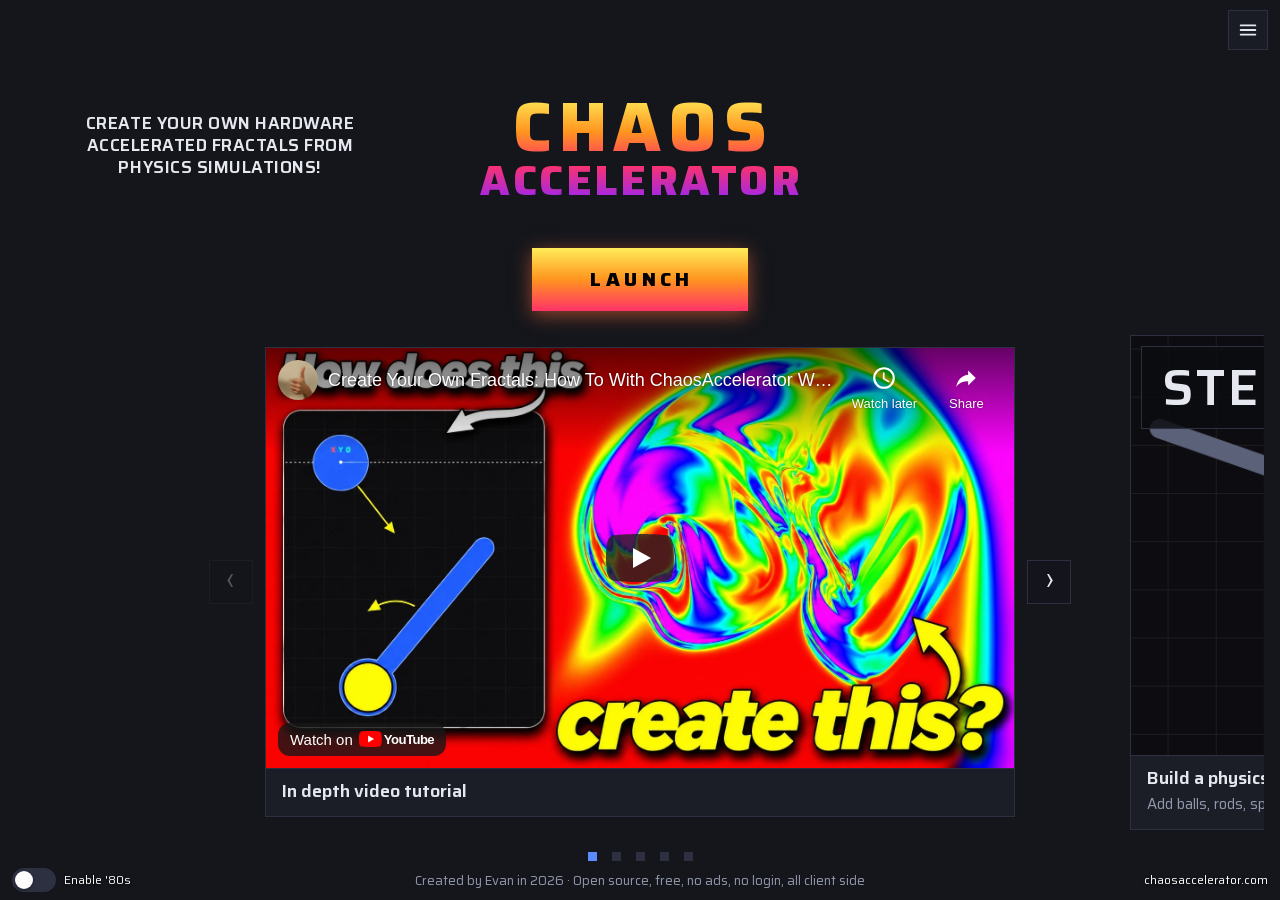
==== commit 6761d3ee: "Small UI fixes and change landing page placeholder video icon" ====
--- a/index.html
+++ b/index.html
@@ -18,15 +18,15 @@
   // Before first paint, so a page with the '80s switched off never flashes them.
   try { if (localStorage.getItem("eightiesOff") !== "0") document.documentElement.classList.add("eighties-off"); } catch (e) {}
 </script>
-<link rel="stylesheet" href="scripts/landing.css?v=m225">
-<link rel="stylesheet" href="scripts/eighties.css?v=m225">
-<link rel="preload" href="assets/fonts/saira-latin.woff2?v=m225" as="font" type="font/woff2" crossorigin>
+<link rel="stylesheet" href="scripts/landing.css?v=m230">
+<link rel="stylesheet" href="scripts/eighties.css?v=m230">
+<link rel="preload" href="assets/fonts/saira-latin.woff2?v=m230" as="font" type="font/woff2" crossorigin>
 </head>
 <body class="landing eighties">
 <canvas class="ride" id="ride" aria-hidden="true"></canvas>
 <main class="screen">
 
-  <script src="scripts/corner-menu.js?v=m225"></script>
+  <script src="scripts/corner-menu.js?v=m230"></script>
 
   <header class="sky">
     <div class="sun" id="sun">
@@ -53,19 +53,37 @@
 
       <article class="tour-slide is-current" aria-label="Video tutorial">
         <div class="tour-media video">
-          <!-- PLACEHOLDER VIDEO: the cams video stands in until the tutorial is recorded; swap the id in src. -->
-          <iframe src="https://www.youtube-nocookie.com/embed/_dtBUiaAqRE" title="Chaos Accelerator video tutorial (placeholder)" loading="lazy" allow="accelerometer; clipboard-write; encrypted-media; gyroscope; picture-in-picture; web-share" referrerpolicy="strict-origin-when-cross-origin" allowfullscreen></iframe>
+          <!-- Placeholder until the tutorial is uploaded: swap for a YouTube iframe. -->
+          <button class="yt-fake" id="tutorial-video" type="button" aria-label="Play: Create Your Own Fractals: How To With ChaosAccelerator Web Tool">
+            <img class="yt-fake-thumb" src="assets/tutorial-thumb.jpg?v=m230" width="1672" height="941" loading="lazy" decoding="async" alt="">
+            <span class="yt-fake-top">
+              <img class="yt-fake-avatar" src="assets/channel-avatar.jpg?v=m230" width="88" height="88" alt="">
+              <span class="yt-fake-title">Create Your Own Fractals: How To With ChaosAccelerator Web Tool</span>
+              <span class="yt-fake-action">
+                <svg viewBox="0 0 24 24"><path d="M12 2a10 10 0 1 0 0 20 10 10 0 0 0 0-20zm0 18a8 8 0 1 1 0-16 8 8 0 0 1 0 16zm.5-13H11v6l5.25 3.15.75-1.23-4.5-2.67V7z"/></svg>
+                <span>Watch later</span>
+              </span>
+              <span class="yt-fake-action">
+                <svg viewBox="0 0 24 24"><path d="M14 9V5l7 7-7 7v-4.1c-5 0-8.5 1.6-11 5.1 1-5 4-10 11-11z"/></svg>
+                <span>Share</span>
+              </span>
+            </span>
+            <svg class="yt-fake-play" viewBox="0 0 68 48"><path d="M66.52 7.74c-.78-2.93-2.49-5.41-5.42-6.19C55.79.13 34 0 34 0S12.21.13 6.9 1.55C3.97 2.33 2.27 4.81 1.48 7.74.06 13.05 0 24 0 24s.06 10.95 1.48 16.26c.78 2.93 2.49 5.41 5.42 6.19C12.21 47.87 34 48 34 48s21.79-.13 27.1-1.55c2.93-.78 4.64-3.26 5.42-6.19C67.94 34.95 68 24 68 24s-.06-10.95-1.48-16.26z" fill="#f00"/><path d="M45 24 27 14v20z" fill="#fff"/></svg>
+            <span class="yt-fake-watch">
+              Watch on
+              <svg viewBox="0 0 94 20"><path d="M27.97 3.12A3.58 3.58 0 0 0 25.45.6C23.22 0 14.28 0 14.28 0S5.33 0 3.1.6A3.58 3.58 0 0 0 .6 3.12C0 5.35 0 10 0 10s0 4.65.6 6.88a3.58 3.58 0 0 0 2.5 2.52c2.23.6 11.18.6 11.18.6s8.94 0 11.17-.6a3.58 3.58 0 0 0 2.52-2.52c.6-2.23.6-6.88.6-6.88s0-4.65-.6-6.88z" fill="#f00"/><path d="M11.43 14.29 18.85 10l-7.42-4.29z" fill="#fff"/><text x="31" y="16.2" fill="#fff" font-family="Roboto, Arial, sans-serif" font-size="16.5" font-weight="700" letter-spacing="-0.7">YouTube</text></svg>
+            </span>
+          </button>
         </div>
         <div class="tour-caption">
           <h2>In depth video tutorial</h2>
-          <p>[TODO: Replace with real video once ready]</p>
         </div>
       </article>
 
       <article class="tour-slide" aria-label="Step 1">
         <a class="tour-link" href="chaos.html">
         <div class="tour-media">
-          <img src="assets/builder.png?v=m225" width="1556" height="874" loading="lazy" decoding="async" alt="The scene builder">
+          <img src="assets/builder.png?v=m230" width="1556" height="874" loading="lazy" decoding="async" alt="The scene builder">
           <span class="tour-step">Step 1:</span>
         </div>
         <div class="tour-caption">
@@ -78,7 +96,7 @@
       <article class="tour-slide" aria-label="Step 2">
         <a class="tour-link" href="chaos.html">
         <div class="tour-media">
-          <img src="assets/map.jpg?v=m225" width="1556" height="874" loading="lazy" decoding="async" alt="The map made from the scene. Each pixel is one run of the scene from a slightly different start.">
+          <img src="assets/map.jpg?v=m230" width="1556" height="874" loading="lazy" decoding="async" alt="The map made from the scene. Each pixel is one run of the scene from a slightly different start.">
           <span class="tour-step">Step 2:</span>
         </div>
         <div class="tour-caption">
@@ -116,13 +134,21 @@
   </footer>
 
 </main>
+<dialog class="mail-dialog notice-dialog" id="tutorial-notice">
+  <form method="dialog">
+    <p class="notice-dialog-icon" aria-hidden="true">!</p>
+    <h2>Tutorial video not ready yet.</h2>
+    <p>This is just a placeholder.</p>
+    <button class="mail-copy" type="submit" autofocus>OK</button>
+  </form>
+</dialog>
 <a class="watermark" href="chaos.html">chaosaccelerator.com</a>
 <label class="eighties-toggle" id="eighties-toggle">
   <span class="toggle-switch"><input type="checkbox"><span class="toggle-slider"></span></span>
   <span class="eighties-toggle-label">Enable '80s</span>
 </label>
-<script src="scripts/eighties-ride.js?v=m225"></script>
-<script src="scripts/eighties-theme.js?v=m225"></script>
+<script src="scripts/eighties-ride.js?v=m230"></script>
+<script src="scripts/eighties-theme.js?v=m230"></script>
 <script>
   // ---- The tour ----
   var tour = (function () {
@@ -252,6 +278,14 @@
     lane: tour.lane,
     drift: document.querySelector(".billboard"),
   }, true);
+
+  // ---- The tutorial placeholder ----
+  (function () {
+    var notice = document.getElementById("tutorial-notice");
+    document.getElementById("tutorial-video").addEventListener("click", function () { notice.showModal(); });
+    // A click on the backdrop lands on the dialog itself.
+    notice.addEventListener("click", function (e) { if (e.target === notice) notice.close(); });
+  })();
 
   // ---- The gallery slide ----
   (function () {
--- a/scripts/landing.css
+++ b/scripts/landing.css
@@ -506,6 +506,111 @@
   height: 100%;
   object-fit: cover;
 }
+/* A YouTube embed's look before play, for a video not uploaded yet. */
+.yt-fake {
+  position: absolute;
+  inset: 0;
+  display: block;
+  width: 100%;
+  height: 100%;
+  padding: 0;
+  border: 0;
+  overflow: hidden;
+  background: #000;
+  color: #fff;
+  font-family: Roboto, Arial, sans-serif;
+  text-align: left;
+  cursor: pointer;
+  container-type: inline-size;
+}
+.tour-slide:not(.is-current) .yt-fake { pointer-events: none; }
+.yt-fake-thumb {
+  position: absolute;
+  inset: 0;
+  width: 100%;
+  height: 100%;
+  object-fit: cover;
+}
+.yt-fake-top {
+  position: absolute;
+  inset: 0 0 auto;
+  display: flex;
+  align-items: flex-start;
+  gap: 10px;
+  padding: 12px 12px 40px;
+  background: linear-gradient(rgba(0, 0, 0, 0.6), transparent);
+}
+.yt-fake-avatar { flex: none; width: 40px; height: 40px; border-radius: 50%; }
+.yt-fake-title {
+  flex: 1;
+  min-width: 0;
+  padding-top: 8px;
+  font-size: 18px;
+  line-height: 24px;
+  white-space: nowrap;
+  overflow: hidden;
+  text-overflow: ellipsis;
+  text-shadow: 0 0 2px rgba(0, 0, 0, 0.5);
+}
+.yt-fake-action {
+  flex: none;
+  display: flex;
+  flex-direction: column;
+  align-items: center;
+  width: 72px;
+  white-space: nowrap;
+  font-size: 13px;
+  font-weight: 500;
+  line-height: 16px;
+  text-shadow: 0 0 2px rgba(0, 0, 0, 0.5);
+}
+.yt-fake-action svg { width: 36px; height: 36px; padding: 5px; fill: #fff; }
+.yt-fake-play {
+  position: absolute;
+  left: 50%;
+  top: 50%;
+  width: 68px;
+  height: 48px;
+  transform: translate(-50%, -50%);
+}
+.yt-fake-play path:first-child { transition: fill 0.1s; }
+.yt-fake:not(:hover) .yt-fake-play path:first-child { fill: #212121; fill-opacity: 0.8; }
+.yt-fake-watch {
+  position: absolute;
+  left: 12px;
+  bottom: 12px;
+  display: flex;
+  align-items: center;
+  gap: 6px;
+  padding: 8px 12px;
+  border-radius: 12px;
+  background: rgba(23, 23, 23, 0.8);
+  font-size: 15px;
+  font-weight: 500;
+}
+.yt-fake-watch svg { width: 75px; height: 16px; }
+@container (max-width: 480px) {
+  .yt-fake-top { gap: 8px; padding: 8px 8px 28px; }
+  .yt-fake-avatar { width: 32px; height: 32px; }
+  .yt-fake-title { padding-top: 6px; font-size: 15px; line-height: 20px; }
+  .yt-fake-action { display: none; }
+  .yt-fake-watch { display: none; }
+}
+.notice-dialog { width: min(92vw, 640px); padding: 34px 32px 30px; text-align: center; }
+.notice-dialog h2 { margin: 0 0 8px; font-size: clamp(24px, 5vw, 34px); line-height: 1.2; }
+.notice-dialog p { margin: 0 0 22px; font-size: 19px; color: var(--text-dim); }
+.notice-dialog .notice-dialog-icon {
+  width: 64px;
+  height: 64px;
+  margin: 0 auto 16px;
+  border-radius: 50%;
+  background: #e5484d;
+  color: #fff;
+  font-size: 42px;
+  font-weight: 700;
+  line-height: 64px;
+}
+.notice-dialog .mail-copy { padding: 9px 34px; font-size: 16px; }
 .tour-link {
   display: flex;
   flex-direction: column;
@@ -675,6 +780,7 @@
 .readme h4, .readme h5, .readme h6 { margin: 22px 0 6px; font-size: 16px; }
 .readme p, .readme ul, .readme ol, .readme blockquote { margin: 0 0 16px; }
 .readme li { margin: 4px 0; }
+.readme li > ul, .readme li > ol { margin: 0; }
 .readme blockquote {
   padding: 2px 16px;
   border-left: 3px solid var(--border);
--- a/scripts/eighties.css
+++ b/scripts/eighties.css
@@ -6,7 +6,7 @@
 /* Saira, Latin subset, every weight in one variable file (SIL OFL, assets/fonts/OFL.txt). */
 @font-face {
   font-family: "Saira";
-  src: url("../assets/fonts/saira-latin.woff2?v=m225") format("woff2");
+  src: url("../assets/fonts/saira-latin.woff2?v=m227") format("woff2");
   font-weight: 100 900;
   font-display: swap;
 }
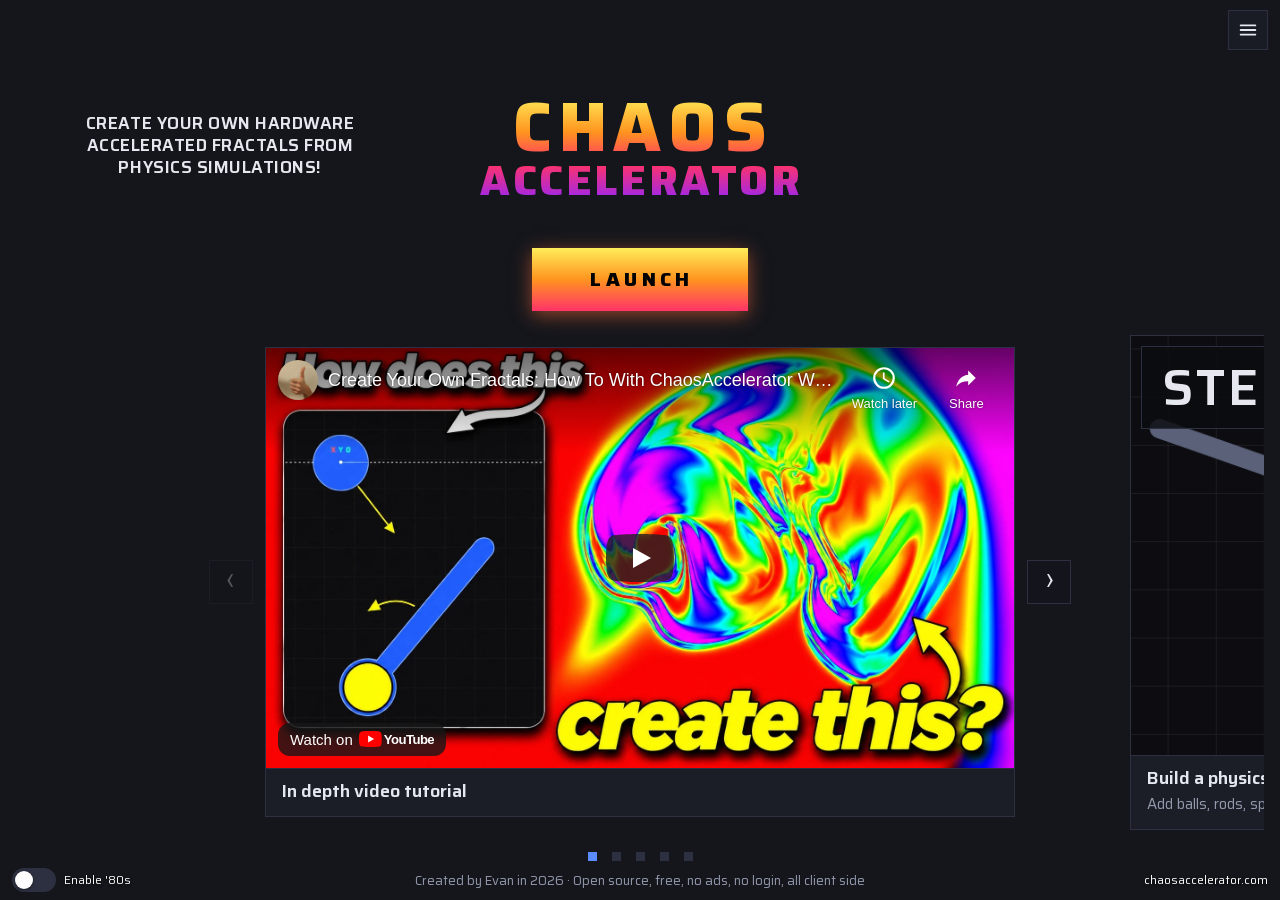
==== commit c73f17ee: "Add hidden tool tape measure with keyboard shortcut 't'" ====
--- a/index.html
+++ b/index.html
@@ -18,15 +18,15 @@
   // Before first paint, so a page with the '80s switched off never flashes them.
   try { if (localStorage.getItem("eightiesOff") !== "0") document.documentElement.classList.add("eighties-off"); } catch (e) {}
 </script>
-<link rel="stylesheet" href="scripts/landing.css?v=m230">
-<link rel="stylesheet" href="scripts/eighties.css?v=m230">
-<link rel="preload" href="assets/fonts/saira-latin.woff2?v=m230" as="font" type="font/woff2" crossorigin>
+<link rel="stylesheet" href="scripts/landing.css?v=m232">
+<link rel="stylesheet" href="scripts/eighties.css?v=m232">
+<link rel="preload" href="assets/fonts/saira-latin.woff2?v=m232" as="font" type="font/woff2" crossorigin>
 </head>
 <body class="landing eighties">
 <canvas class="ride" id="ride" aria-hidden="true"></canvas>
 <main class="screen">
 
-  <script src="scripts/corner-menu.js?v=m230"></script>
+  <script src="scripts/corner-menu.js?v=m232"></script>
 
   <header class="sky">
     <div class="sun" id="sun">
@@ -55,9 +55,9 @@
         <div class="tour-media video">
           <!-- Placeholder until the tutorial is uploaded: swap for a YouTube iframe. -->
           <button class="yt-fake" id="tutorial-video" type="button" aria-label="Play: Create Your Own Fractals: How To With ChaosAccelerator Web Tool">
-            <img class="yt-fake-thumb" src="assets/tutorial-thumb.jpg?v=m230" width="1672" height="941" loading="lazy" decoding="async" alt="">
+            <img class="yt-fake-thumb" src="assets/tutorial-thumb.jpg?v=m232" width="1672" height="941" loading="lazy" decoding="async" alt="">
             <span class="yt-fake-top">
-              <img class="yt-fake-avatar" src="assets/channel-avatar.jpg?v=m230" width="88" height="88" alt="">
+              <img class="yt-fake-avatar" src="assets/channel-avatar.jpg?v=m232" width="88" height="88" alt="">
               <span class="yt-fake-title">Create Your Own Fractals: How To With ChaosAccelerator Web Tool</span>
               <span class="yt-fake-action">
                 <svg viewBox="0 0 24 24"><path d="M12 2a10 10 0 1 0 0 20 10 10 0 0 0 0-20zm0 18a8 8 0 1 1 0-16 8 8 0 0 1 0 16zm.5-13H11v6l5.25 3.15.75-1.23-4.5-2.67V7z"/></svg>
@@ -83,7 +83,7 @@
       <article class="tour-slide" aria-label="Step 1">
         <a class="tour-link" href="chaos.html">
         <div class="tour-media">
-          <img src="assets/builder.png?v=m230" width="1556" height="874" loading="lazy" decoding="async" alt="The scene builder">
+          <img src="assets/builder.png?v=m232" width="1556" height="874" loading="lazy" decoding="async" alt="The scene builder">
           <span class="tour-step">Step 1:</span>
         </div>
         <div class="tour-caption">
@@ -96,7 +96,7 @@
       <article class="tour-slide" aria-label="Step 2">
         <a class="tour-link" href="chaos.html">
         <div class="tour-media">
-          <img src="assets/map.jpg?v=m230" width="1556" height="874" loading="lazy" decoding="async" alt="The map made from the scene. Each pixel is one run of the scene from a slightly different start.">
+          <img src="assets/map.jpg?v=m232" width="1556" height="874" loading="lazy" decoding="async" alt="The map made from the scene. Each pixel is one run of the scene from a slightly different start.">
           <span class="tour-step">Step 2:</span>
         </div>
         <div class="tour-caption">
@@ -147,8 +147,8 @@
   <span class="toggle-switch"><input type="checkbox"><span class="toggle-slider"></span></span>
   <span class="eighties-toggle-label">Enable '80s</span>
 </label>
-<script src="scripts/eighties-ride.js?v=m230"></script>
-<script src="scripts/eighties-theme.js?v=m230"></script>
+<script src="scripts/eighties-ride.js?v=m232"></script>
+<script src="scripts/eighties-theme.js?v=m232"></script>
 <script>
   // ---- The tour ----
   var tour = (function () {
--- a/scripts/eighties.css
+++ b/scripts/eighties.css
@@ -6,7 +6,7 @@
 /* Saira, Latin subset, every weight in one variable file (SIL OFL, assets/fonts/OFL.txt). */
 @font-face {
   font-family: "Saira";
-  src: url("../assets/fonts/saira-latin.woff2?v=m227") format("woff2");
+  src: url("../assets/fonts/saira-latin.woff2?v=m232") format("woff2");
   font-weight: 100 900;
   font-display: swap;
 }
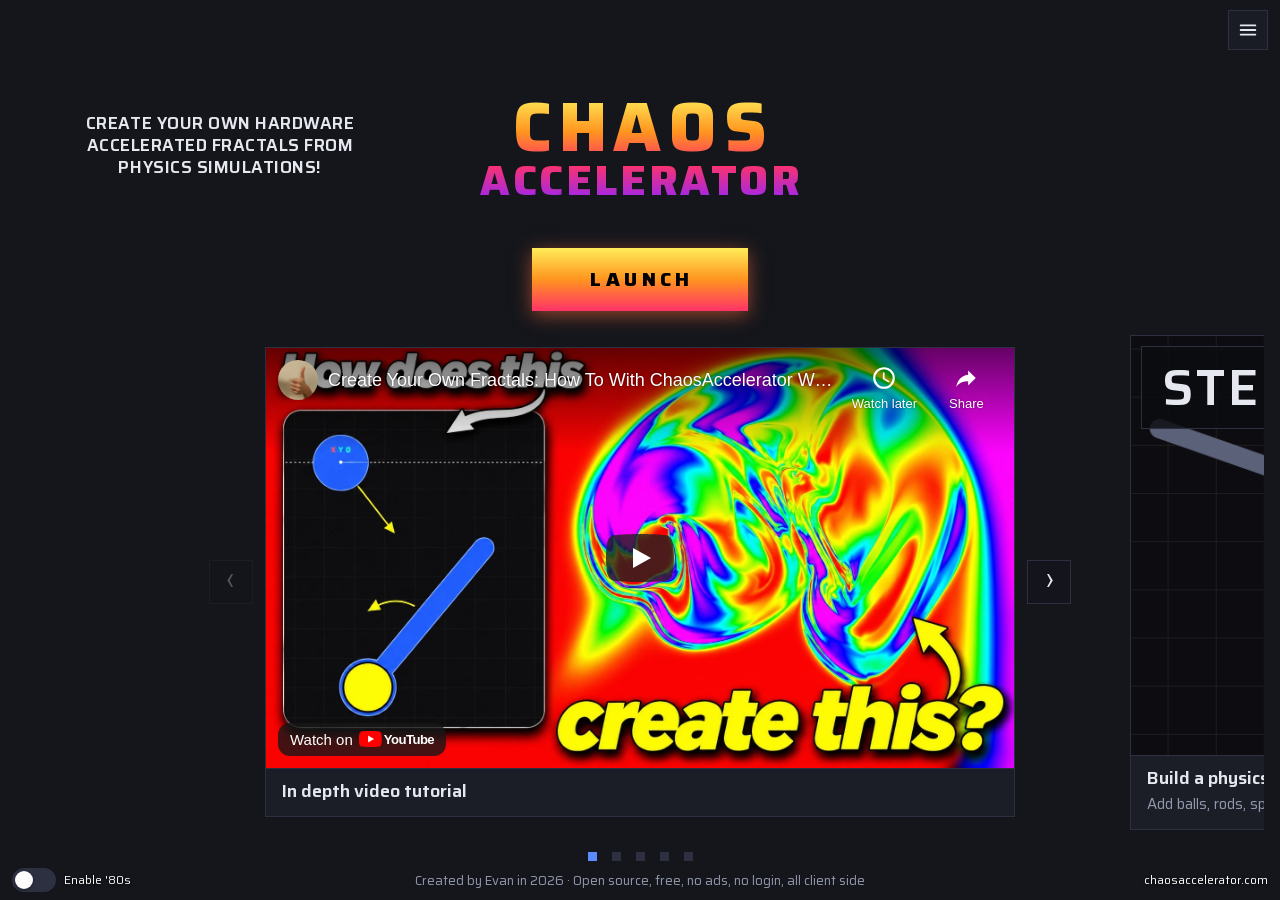
==== commit 85be1b74: "Add Inspect (contour) feature. Remove Inspect (grid)" ====
--- a/index.html
+++ b/index.html
@@ -18,15 +18,15 @@
   // Before first paint, so a page with the '80s switched off never flashes them.
   try { if (localStorage.getItem("eightiesOff") !== "0") document.documentElement.classList.add("eighties-off"); } catch (e) {}
 </script>
-<link rel="stylesheet" href="scripts/landing.css?v=m232">
-<link rel="stylesheet" href="scripts/eighties.css?v=m232">
-<link rel="preload" href="assets/fonts/saira-latin.woff2?v=m232" as="font" type="font/woff2" crossorigin>
+<link rel="stylesheet" href="scripts/landing.css?v=m233">
+<link rel="stylesheet" href="scripts/eighties.css?v=m233">
+<link rel="preload" href="assets/fonts/saira-latin.woff2?v=m233" as="font" type="font/woff2" crossorigin>
 </head>
 <body class="landing eighties">
 <canvas class="ride" id="ride" aria-hidden="true"></canvas>
 <main class="screen">
 
-  <script src="scripts/corner-menu.js?v=m232"></script>
+  <script src="scripts/corner-menu.js?v=m233"></script>
 
   <header class="sky">
     <div class="sun" id="sun">
@@ -55,9 +55,9 @@
         <div class="tour-media video">
           <!-- Placeholder until the tutorial is uploaded: swap for a YouTube iframe. -->
           <button class="yt-fake" id="tutorial-video" type="button" aria-label="Play: Create Your Own Fractals: How To With ChaosAccelerator Web Tool">
-            <img class="yt-fake-thumb" src="assets/tutorial-thumb.jpg?v=m232" width="1672" height="941" loading="lazy" decoding="async" alt="">
+            <img class="yt-fake-thumb" src="assets/tutorial-thumb.jpg?v=m233" width="1672" height="941" loading="lazy" decoding="async" alt="">
             <span class="yt-fake-top">
-              <img class="yt-fake-avatar" src="assets/channel-avatar.jpg?v=m232" width="88" height="88" alt="">
+              <img class="yt-fake-avatar" src="assets/channel-avatar.jpg?v=m233" width="88" height="88" alt="">
               <span class="yt-fake-title">Create Your Own Fractals: How To With ChaosAccelerator Web Tool</span>
               <span class="yt-fake-action">
                 <svg viewBox="0 0 24 24"><path d="M12 2a10 10 0 1 0 0 20 10 10 0 0 0 0-20zm0 18a8 8 0 1 1 0-16 8 8 0 0 1 0 16zm.5-13H11v6l5.25 3.15.75-1.23-4.5-2.67V7z"/></svg>
@@ -83,7 +83,7 @@
       <article class="tour-slide" aria-label="Step 1">
         <a class="tour-link" href="chaos.html">
         <div class="tour-media">
-          <img src="assets/builder.png?v=m232" width="1556" height="874" loading="lazy" decoding="async" alt="The scene builder">
+          <img src="assets/builder.png?v=m233" width="1556" height="874" loading="lazy" decoding="async" alt="The scene builder">
           <span class="tour-step">Step 1:</span>
         </div>
         <div class="tour-caption">
@@ -96,7 +96,7 @@
       <article class="tour-slide" aria-label="Step 2">
         <a class="tour-link" href="chaos.html">
         <div class="tour-media">
-          <img src="assets/map.jpg?v=m232" width="1556" height="874" loading="lazy" decoding="async" alt="The map made from the scene. Each pixel is one run of the scene from a slightly different start.">
+          <img src="assets/map.jpg?v=m233" width="1556" height="874" loading="lazy" decoding="async" alt="The map made from the scene. Each pixel is one run of the scene from a slightly different start.">
           <span class="tour-step">Step 2:</span>
         </div>
         <div class="tour-caption">
@@ -147,8 +147,8 @@
   <span class="toggle-switch"><input type="checkbox"><span class="toggle-slider"></span></span>
   <span class="eighties-toggle-label">Enable '80s</span>
 </label>
-<script src="scripts/eighties-ride.js?v=m232"></script>
-<script src="scripts/eighties-theme.js?v=m232"></script>
+<script src="scripts/eighties-ride.js?v=m233"></script>
+<script src="scripts/eighties-theme.js?v=m233"></script>
 <script>
   // ---- The tour ----
   var tour = (function () {
--- a/scripts/eighties.css
+++ b/scripts/eighties.css
@@ -6,7 +6,7 @@
 /* Saira, Latin subset, every weight in one variable file (SIL OFL, assets/fonts/OFL.txt). */
 @font-face {
   font-family: "Saira";
-  src: url("../assets/fonts/saira-latin.woff2?v=m232") format("woff2");
+  src: url("../assets/fonts/saira-latin.woff2?v=m233") format("woff2");
   font-weight: 100 900;
   font-display: swap;
 }
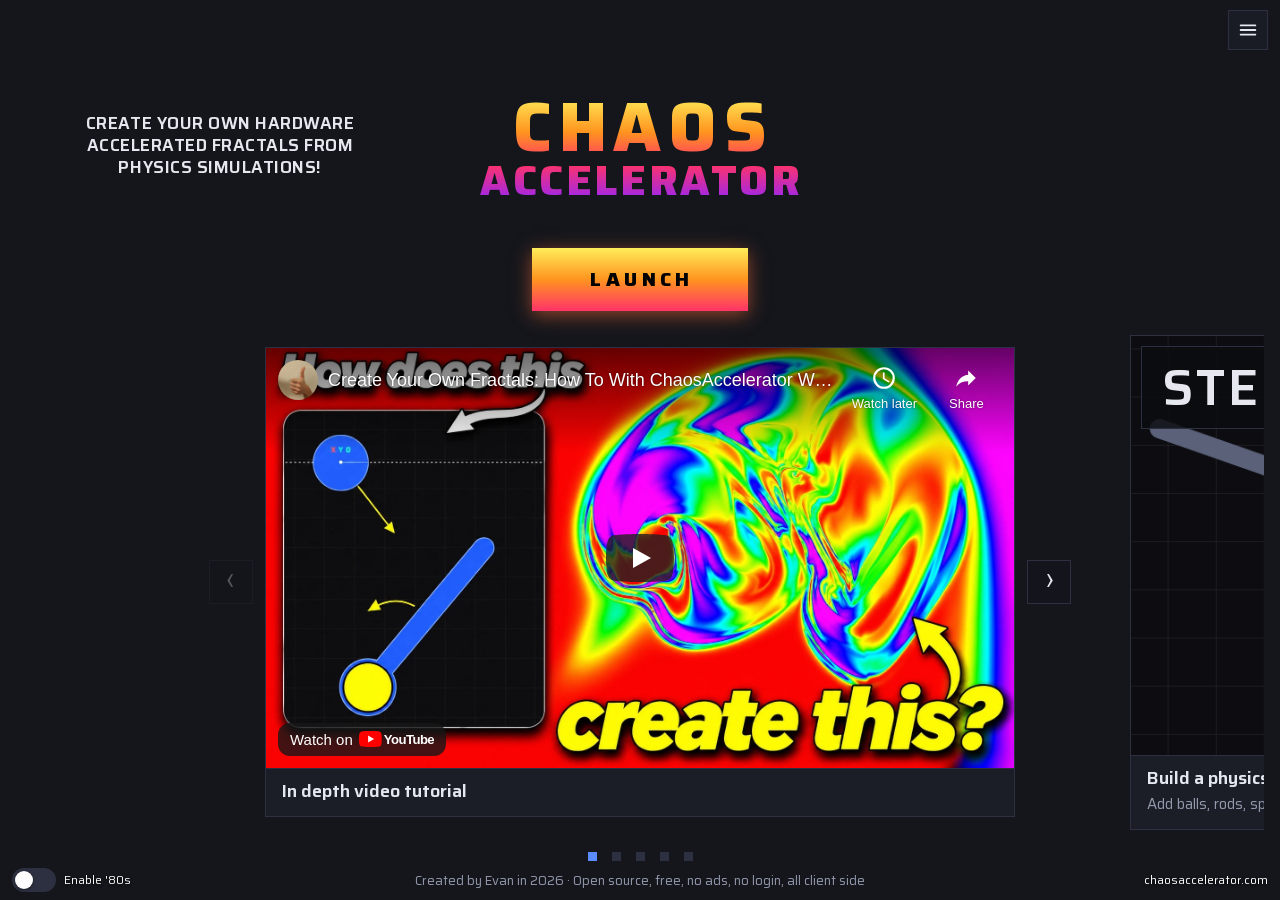
==== commit fc723011: "Add photo render type and fix spinning line to ball collisions" ====
--- a/index.html
+++ b/index.html
@@ -18,15 +18,15 @@
   // Before first paint, so a page with the '80s switched off never flashes them.
   try { if (localStorage.getItem("eightiesOff") !== "0") document.documentElement.classList.add("eighties-off"); } catch (e) {}
 </script>
-<link rel="stylesheet" href="scripts/landing.css?v=m233">
-<link rel="stylesheet" href="scripts/eighties.css?v=m233">
-<link rel="preload" href="assets/fonts/saira-latin.woff2?v=m233" as="font" type="font/woff2" crossorigin>
+<link rel="stylesheet" href="scripts/landing.css?v=m245">
+<link rel="stylesheet" href="scripts/eighties.css?v=m245">
+<link rel="preload" href="assets/fonts/saira-latin.woff2?v=m245" as="font" type="font/woff2" crossorigin>
 </head>
 <body class="landing eighties">
 <canvas class="ride" id="ride" aria-hidden="true"></canvas>
 <main class="screen">
 
-  <script src="scripts/corner-menu.js?v=m233"></script>
+  <script src="scripts/corner-menu.js?v=m245"></script>
 
   <header class="sky">
     <div class="sun" id="sun">
@@ -55,9 +55,9 @@
         <div class="tour-media video">
           <!-- Placeholder until the tutorial is uploaded: swap for a YouTube iframe. -->
           <button class="yt-fake" id="tutorial-video" type="button" aria-label="Play: Create Your Own Fractals: How To With ChaosAccelerator Web Tool">
-            <img class="yt-fake-thumb" src="assets/tutorial-thumb.jpg?v=m233" width="1672" height="941" loading="lazy" decoding="async" alt="">
+            <img class="yt-fake-thumb" src="assets/tutorial-thumb.jpg?v=m245" width="1672" height="941" loading="lazy" decoding="async" alt="">
             <span class="yt-fake-top">
-              <img class="yt-fake-avatar" src="assets/channel-avatar.jpg?v=m233" width="88" height="88" alt="">
+              <img class="yt-fake-avatar" src="assets/channel-avatar.jpg?v=m245" width="88" height="88" alt="">
               <span class="yt-fake-title">Create Your Own Fractals: How To With ChaosAccelerator Web Tool</span>
               <span class="yt-fake-action">
                 <svg viewBox="0 0 24 24"><path d="M12 2a10 10 0 1 0 0 20 10 10 0 0 0 0-20zm0 18a8 8 0 1 1 0-16 8 8 0 0 1 0 16zm.5-13H11v6l5.25 3.15.75-1.23-4.5-2.67V7z"/></svg>
@@ -83,7 +83,7 @@
       <article class="tour-slide" aria-label="Step 1">
         <a class="tour-link" href="chaos.html">
         <div class="tour-media">
-          <img src="assets/builder.png?v=m233" width="1556" height="874" loading="lazy" decoding="async" alt="The scene builder">
+          <img src="assets/builder.png?v=m245" width="1556" height="874" loading="lazy" decoding="async" alt="The scene builder">
           <span class="tour-step">Step 1:</span>
         </div>
         <div class="tour-caption">
@@ -96,7 +96,7 @@
       <article class="tour-slide" aria-label="Step 2">
         <a class="tour-link" href="chaos.html">
         <div class="tour-media">
-          <img src="assets/map.jpg?v=m233" width="1556" height="874" loading="lazy" decoding="async" alt="The map made from the scene. Each pixel is one run of the scene from a slightly different start.">
+          <img src="assets/map.jpg?v=m245" width="1556" height="874" loading="lazy" decoding="async" alt="The map made from the scene. Each pixel is one run of the scene from a slightly different start.">
           <span class="tour-step">Step 2:</span>
         </div>
         <div class="tour-caption">
@@ -147,8 +147,8 @@
   <span class="toggle-switch"><input type="checkbox"><span class="toggle-slider"></span></span>
   <span class="eighties-toggle-label">Enable '80s</span>
 </label>
-<script src="scripts/eighties-ride.js?v=m233"></script>
-<script src="scripts/eighties-theme.js?v=m233"></script>
+<script src="scripts/eighties-ride.js?v=m245"></script>
+<script src="scripts/eighties-theme.js?v=m245"></script>
 <script>
   // ---- The tour ----
   var tour = (function () {
--- a/scripts/eighties.css
+++ b/scripts/eighties.css
@@ -6,7 +6,7 @@
 /* Saira, Latin subset, every weight in one variable file (SIL OFL, assets/fonts/OFL.txt). */
 @font-face {
   font-family: "Saira";
-  src: url("../assets/fonts/saira-latin.woff2?v=m233") format("woff2");
+  src: url("../assets/fonts/saira-latin.woff2?v=m245") format("woff2");
   font-weight: 100 900;
   font-display: swap;
 }
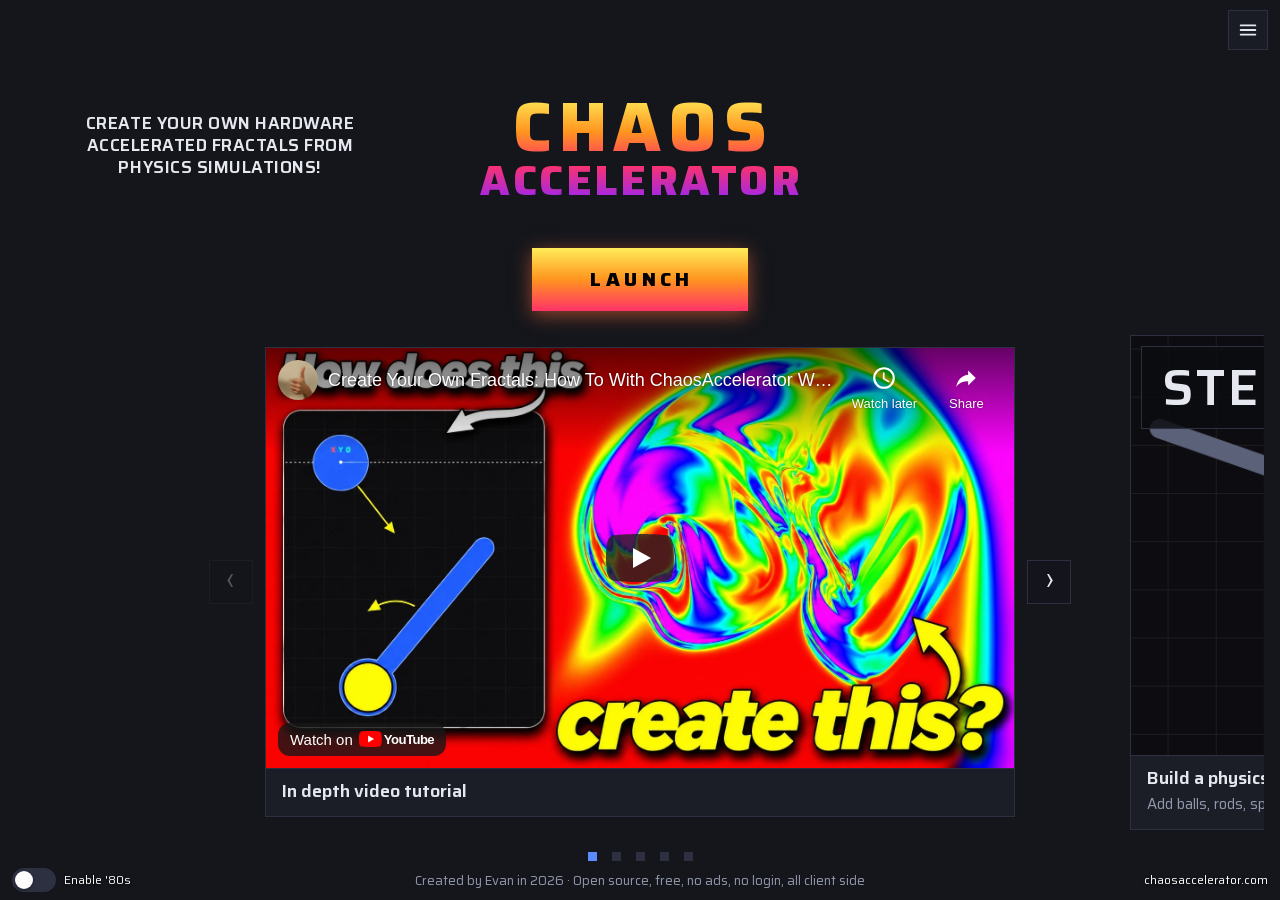
==== commit 45189e99: "Change rendering settings" ====
--- a/index.html
+++ b/index.html
@@ -18,15 +18,15 @@
   // Before first paint, so a page with the '80s switched off never flashes them.
   try { if (localStorage.getItem("eightiesOff") !== "0") document.documentElement.classList.add("eighties-off"); } catch (e) {}
 </script>
-<link rel="stylesheet" href="scripts/landing.css?v=m245">
-<link rel="stylesheet" href="scripts/eighties.css?v=m245">
-<link rel="preload" href="assets/fonts/saira-latin.woff2?v=m245" as="font" type="font/woff2" crossorigin>
+<link rel="stylesheet" href="scripts/landing.css?v=m247">
+<link rel="stylesheet" href="scripts/eighties.css?v=m247">
+<link rel="preload" href="assets/fonts/saira-latin.woff2?v=m247" as="font" type="font/woff2" crossorigin>
 </head>
 <body class="landing eighties">
 <canvas class="ride" id="ride" aria-hidden="true"></canvas>
 <main class="screen">
 
-  <script src="scripts/corner-menu.js?v=m245"></script>
+  <script src="scripts/corner-menu.js?v=m247"></script>
 
   <header class="sky">
     <div class="sun" id="sun">
@@ -55,9 +55,9 @@
         <div class="tour-media video">
           <!-- Placeholder until the tutorial is uploaded: swap for a YouTube iframe. -->
           <button class="yt-fake" id="tutorial-video" type="button" aria-label="Play: Create Your Own Fractals: How To With ChaosAccelerator Web Tool">
-            <img class="yt-fake-thumb" src="assets/tutorial-thumb.jpg?v=m245" width="1672" height="941" loading="lazy" decoding="async" alt="">
+            <img class="yt-fake-thumb" src="assets/tutorial-thumb.jpg?v=m247" width="1672" height="941" loading="lazy" decoding="async" alt="">
             <span class="yt-fake-top">
-              <img class="yt-fake-avatar" src="assets/channel-avatar.jpg?v=m245" width="88" height="88" alt="">
+              <img class="yt-fake-avatar" src="assets/channel-avatar.jpg?v=m247" width="88" height="88" alt="">
               <span class="yt-fake-title">Create Your Own Fractals: How To With ChaosAccelerator Web Tool</span>
               <span class="yt-fake-action">
                 <svg viewBox="0 0 24 24"><path d="M12 2a10 10 0 1 0 0 20 10 10 0 0 0 0-20zm0 18a8 8 0 1 1 0-16 8 8 0 0 1 0 16zm.5-13H11v6l5.25 3.15.75-1.23-4.5-2.67V7z"/></svg>
@@ -83,7 +83,7 @@
       <article class="tour-slide" aria-label="Step 1">
         <a class="tour-link" href="chaos.html">
         <div class="tour-media">
-          <img src="assets/builder.png?v=m245" width="1556" height="874" loading="lazy" decoding="async" alt="The scene builder">
+          <img src="assets/builder.png?v=m247" width="1556" height="874" loading="lazy" decoding="async" alt="The scene builder">
           <span class="tour-step">Step 1:</span>
         </div>
         <div class="tour-caption">
@@ -96,7 +96,7 @@
       <article class="tour-slide" aria-label="Step 2">
         <a class="tour-link" href="chaos.html">
         <div class="tour-media">
-          <img src="assets/map.jpg?v=m245" width="1556" height="874" loading="lazy" decoding="async" alt="The map made from the scene. Each pixel is one run of the scene from a slightly different start.">
+          <img src="assets/map.jpg?v=m247" width="1556" height="874" loading="lazy" decoding="async" alt="The map made from the scene. Each pixel is one run of the scene from a slightly different start.">
           <span class="tour-step">Step 2:</span>
         </div>
         <div class="tour-caption">
@@ -147,8 +147,8 @@
   <span class="toggle-switch"><input type="checkbox"><span class="toggle-slider"></span></span>
   <span class="eighties-toggle-label">Enable '80s</span>
 </label>
-<script src="scripts/eighties-ride.js?v=m245"></script>
-<script src="scripts/eighties-theme.js?v=m245"></script>
+<script src="scripts/eighties-ride.js?v=m247"></script>
+<script src="scripts/eighties-theme.js?v=m247"></script>
 <script>
   // ---- The tour ----
   var tour = (function () {
--- a/scripts/eighties.css
+++ b/scripts/eighties.css
@@ -6,7 +6,7 @@
 /* Saira, Latin subset, every weight in one variable file (SIL OFL, assets/fonts/OFL.txt). */
 @font-face {
   font-family: "Saira";
-  src: url("../assets/fonts/saira-latin.woff2?v=m245") format("woff2");
+  src: url("../assets/fonts/saira-latin.woff2?v=m247") format("woff2");
   font-weight: 100 900;
   font-display: swap;
 }
